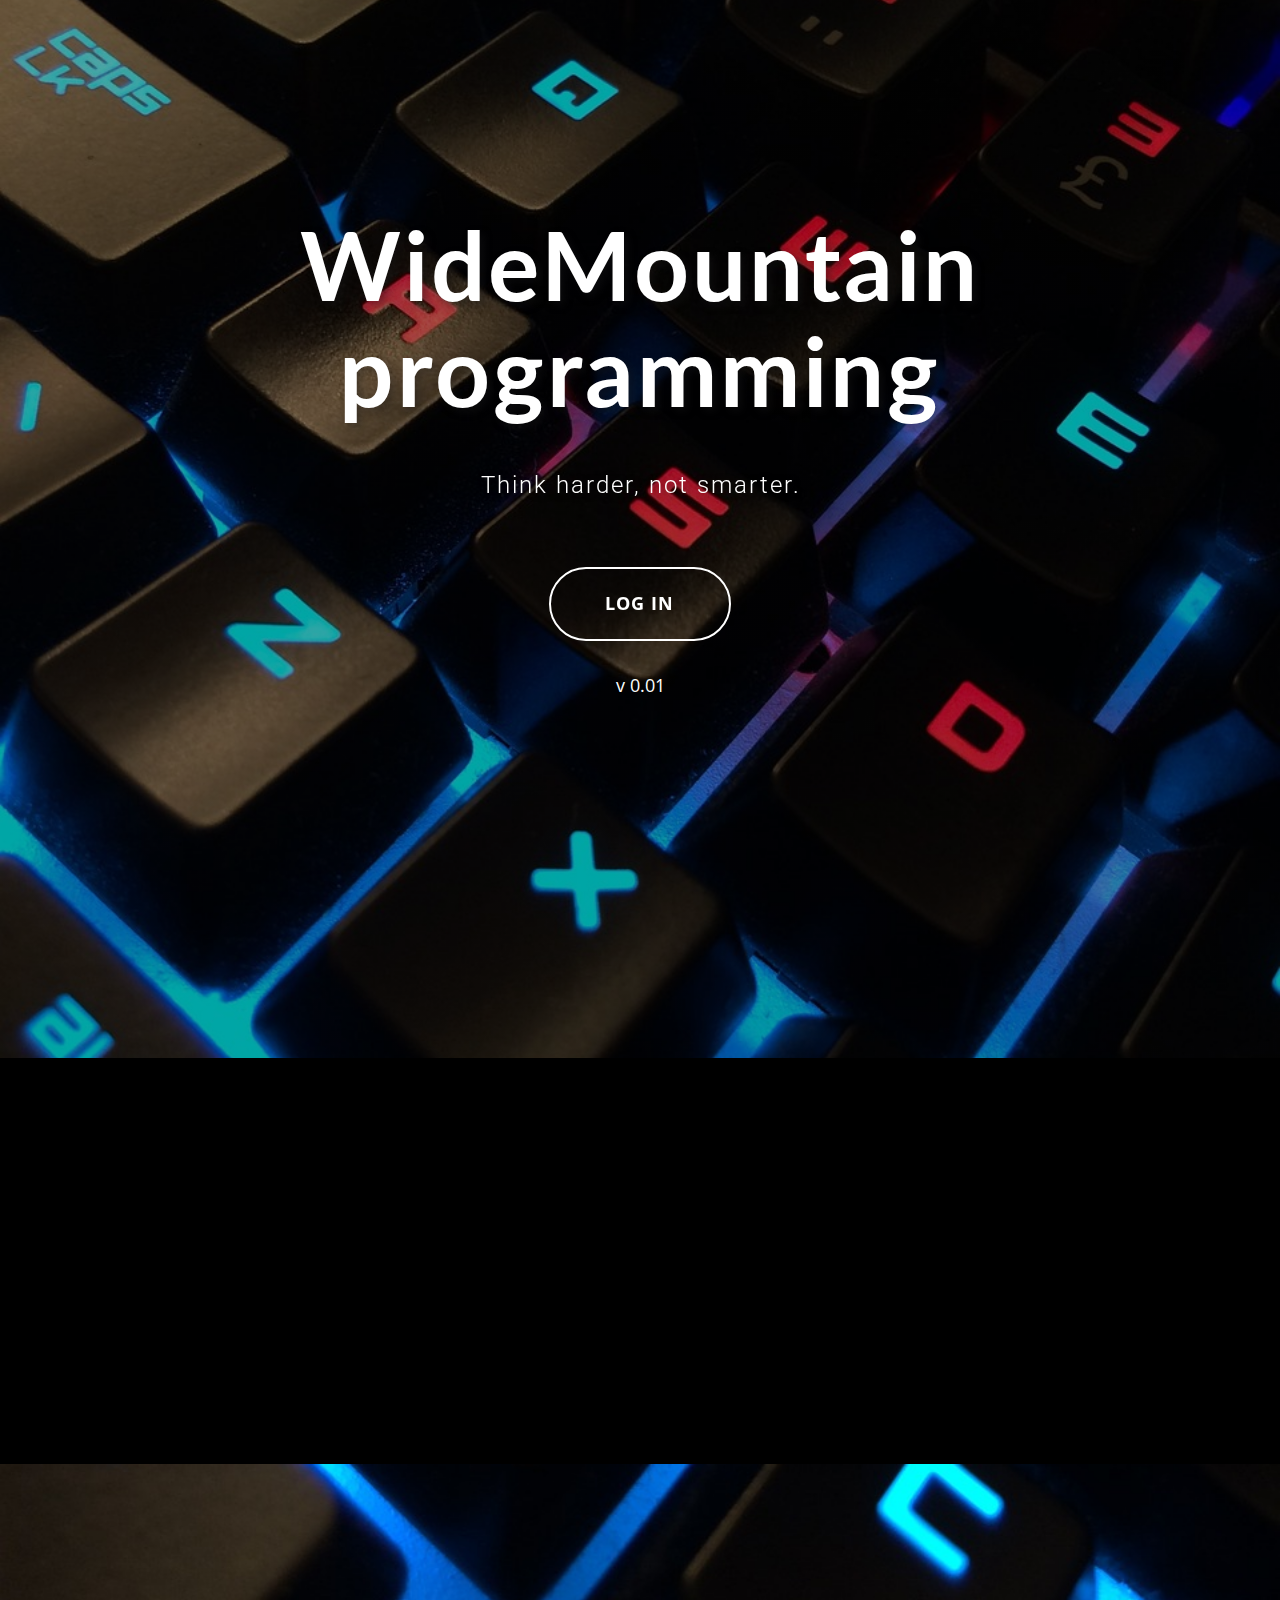
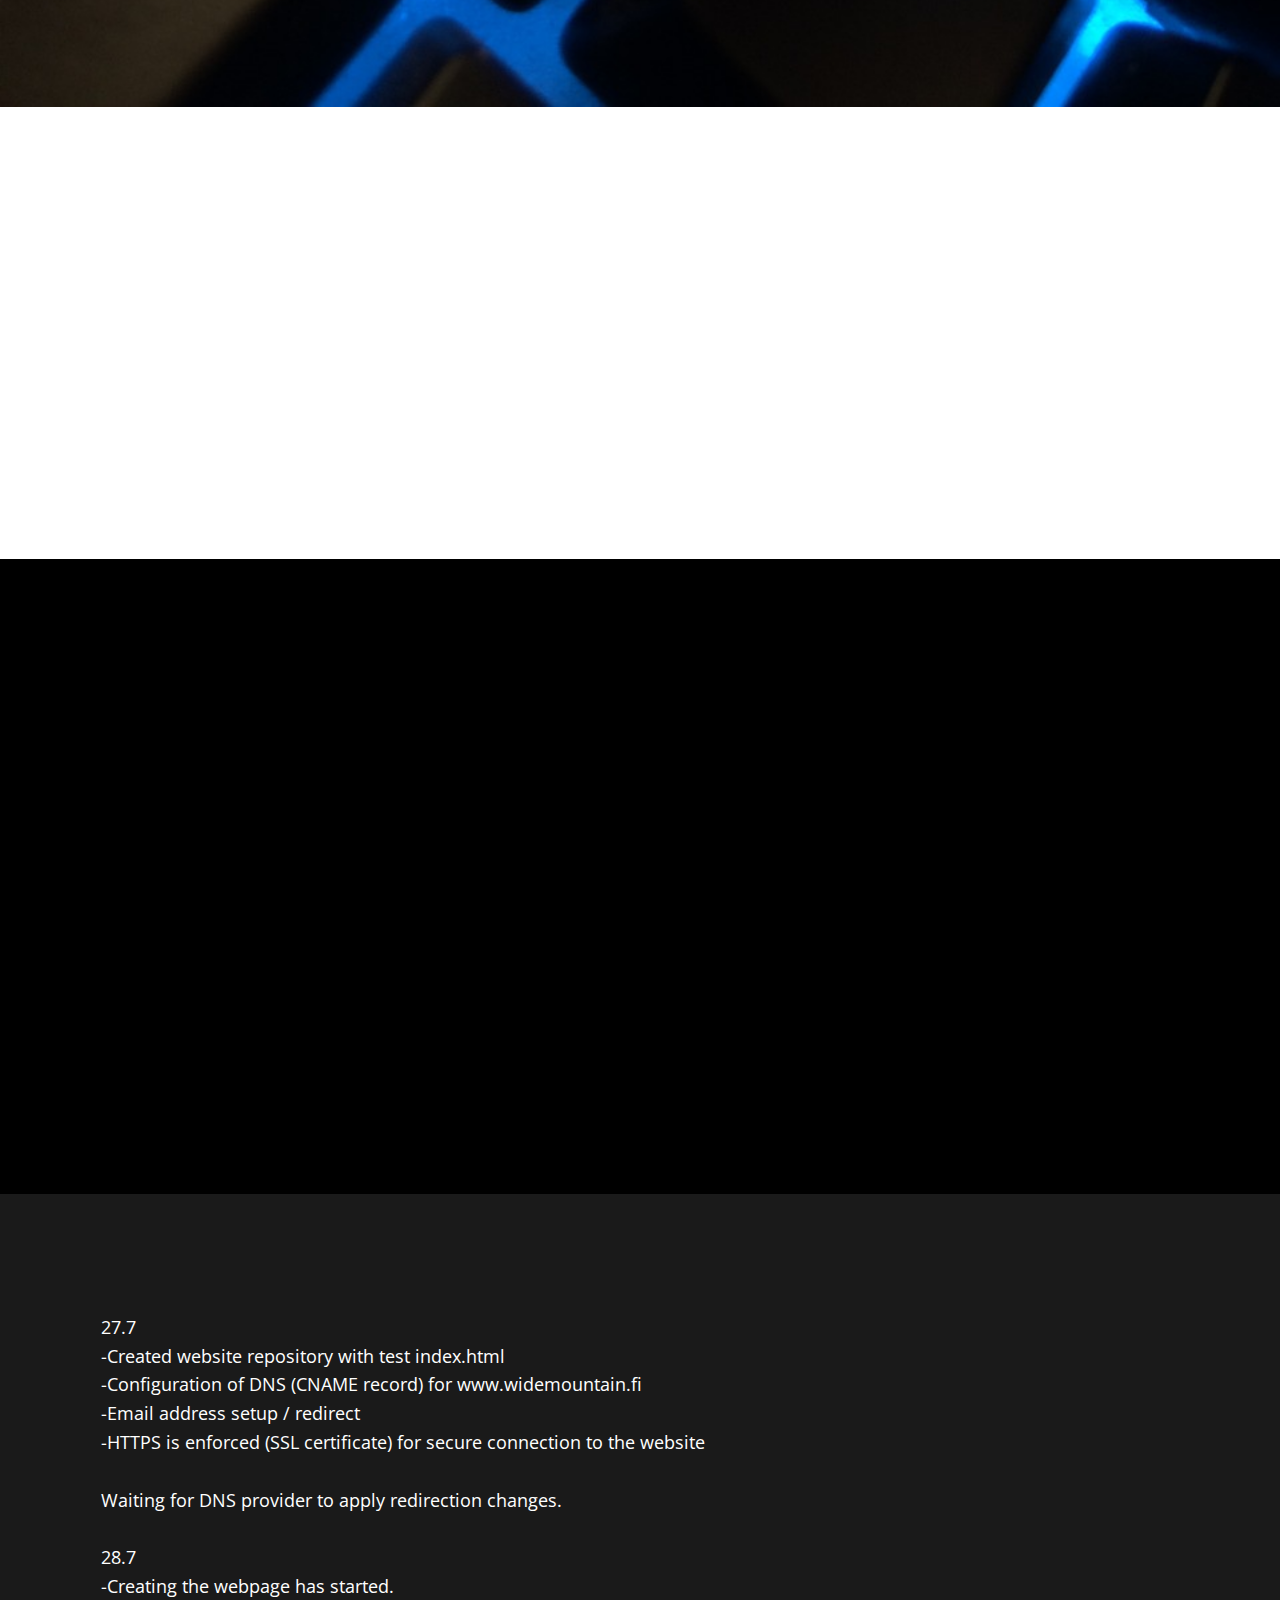
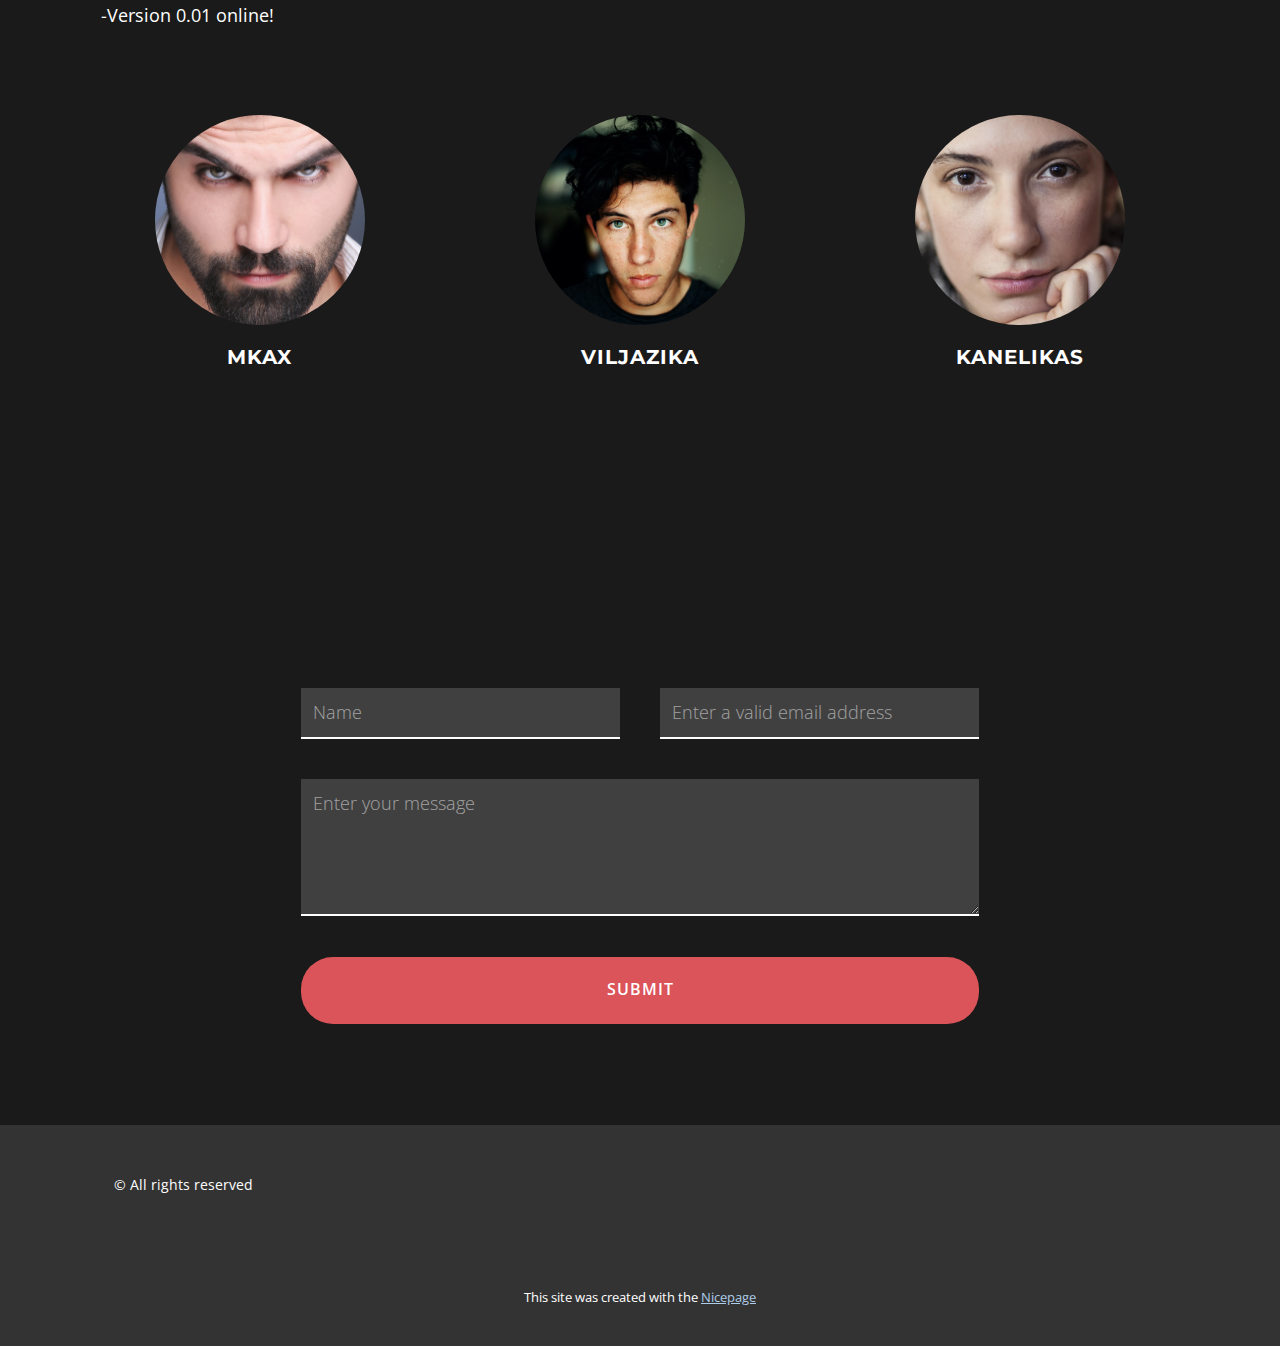
==== index.html @ 69eb68ad "v0.01" ====
<!DOCTYPE html>
<html style="font-size: 16px;" lang="en"><head>
    <meta name="viewport" content="width=device-width, initial-scale=1.0">
    <meta charset="utf-8">
    <meta name="keywords" content="Adventure tours, ​​Good Trips Only, ​Every travel is unique, ​Outdoor Recreation, ​Camping near hot springs, Adventure tours, Unique camping, Meet The Team
Our Professionals, Tours Nature &amp;amp; Wildlife, Get in touch">
    <meta name="description" content="">
    <title>Page 2</title>
    <link rel="stylesheet" href="nicepage.css" media="screen">
<link rel="stylesheet" href="index.css" media="screen">
    <script class="u-script" type="text/javascript" src="jquery.js" defer=""></script>
    <script class="u-script" type="text/javascript" src="nicepage.js" defer=""></script>
    <meta name="generator" content="Nicepage 6.14.4, nicepage.com">
    <meta name="referrer" content="origin">
    <link id="u-theme-google-font" rel="stylesheet" href="https://fonts.googleapis.com/css?family=Roboto:100,100i,300,300i,400,400i,500,500i,700,700i,900,900i|Open+Sans:300,300i,400,400i,500,500i,600,600i,700,700i,800,800i">
    <link id="u-page-google-font" rel="stylesheet" href="https://fonts.googleapis.com/css?family=Lato:100,100i,300,300i,400,400i,700,700i,900,900i|Roboto:100,100i,300,300i,400,400i,500,500i,700,700i,900,900i|Montserrat:100,100i,200,200i,300,300i,400,400i,500,500i,600,600i,700,700i,800,800i,900,900i">
    
    
    
    
    
    
    
    
    <script type="application/ld+json">{
		"@context": "http://schema.org",
		"@type": "Organization",
		"name": ""
}</script>
    <meta name="theme-color" content="#478ac9">
    <meta property="og:title" content="Page 2">
    <meta property="og:type" content="website">
  <meta data-intl-tel-input-cdn-path="intlTelInput/"></head>
  <body data-home-page="Page-2.html" data-home-page-title="Page 2" data-path-to-root="./" data-include-products="false" class="u-body u-xl-mode" data-lang="en">
    <section class="u-align-center u-clearfix u-container-align-center u-image u-shading u-section-1" id="carousel_790c" data-image-width="960" data-image-height="1280">
      <div class="u-clearfix u-sheet u-sheet-1">
        <h1 class="u-align-center u-text u-text-default u-text-1" data-animation-name="customAnimationIn" data-animation-duration="1500" data-animation-delay="500">WideMountain programming</h1>
        <h3 class="u-align-center u-text u-text-body-alt-color u-text-2" data-animation-name="customAnimationIn" data-animation-duration="1500" data-animation-delay="500"> Think harder, not smarter.</h3>
        <a href="#" class="u-active-white u-align-center u-border-2 u-border-active-white u-border-hover-white u-border-white u-btn u-btn-round u-button-style u-hover-white u-none u-radius-50 u-btn-1" data-animation-name="customAnimationIn" data-animation-duration="1500" data-animation-delay="500">Log in </a>
        <p class="u-align-center u-text u-text-3">v 0.01</p>
      </div>
    </section>
    <section class="skrollable u-align-center u-black u-clearfix u-container-align-center u-section-2" id="carousel_5369">
      <div class="u-clearfix u-sheet u-valign-middle u-sheet-1">
        <div class="custom-expanded u-layout-grid u-list u-list-1">
          <div class="u-repeater u-repeater-1">
            <div class="u-align-center u-border-5 u-border-grey-70 u-container-style u-grey-80 u-list-item u-radius-32 u-repeater-item u-shape-round u-list-item-1" data-animation-name="customAnimationIn" data-animation-duration="1500" data-animation-delay="250">
              <div class="u-container-layout u-similar-container u-container-layout-1"><span class="u-align-center u-file-icon u-icon u-text-palette-2-base u-icon-1"><img src="images/13973-53c68179.png" alt=""></span>
                <h4 class="u-align-center u-text u-text-1">GAMES</h4>
                <p class="u-align-center u-text u-text-2"> Lorem ipsum dolor sit amet, consectetur adipiscing elit.</p>
              </div>
            </div>
            <div class="u-align-center u-border-5 u-border-grey-70 u-container-style u-grey-80 u-list-item u-radius-32 u-repeater-item u-shape-round u-video-cover u-list-item-2" data-animation-name="customAnimationIn" data-animation-duration="1500" data-animation-delay="250">
              <div class="u-container-layout u-similar-container u-container-layout-2"><span class="u-align-center u-file-icon u-icon u-text-palette-2-base u-icon-2"><img src="images/1006771-904e789e.png" alt=""></span>
                <h4 class="u-align-center u-text u-text-3">WEBSITES</h4>
                <p class="u-align-center u-text u-text-4"> Lorem ipsum dolor sit amet, consectetur adipiscing elit.</p>
              </div>
            </div>
            <div class="u-align-center u-border-5 u-border-grey-70 u-container-style u-grey-80 u-list-item u-radius-32 u-repeater-item u-shape-round u-video-cover u-list-item-3" data-animation-name="customAnimationIn" data-animation-duration="1500" data-animation-delay="250">
              <div class="u-container-layout u-similar-container u-container-layout-3"><span class="u-align-center u-file-icon u-icon u-text-palette-2-base u-icon-3"><img src="images/1063376-4029dff7.png" alt=""></span>
                <h4 class="u-align-center u-text u-text-5">OFFER WORK?</h4>
                <p class="u-align-center u-text u-text-6"> Lorem ipsum dolor sit amet, consectetur adipiscing elit.</p>
              </div>
            </div>
            <div class="u-align-center u-border-5 u-border-grey-70 u-container-style u-grey-80 u-list-item u-radius-32 u-repeater-item u-shape-round u-video-cover u-list-item-4" data-animation-name="customAnimationIn" data-animation-duration="1500" data-animation-delay="250">
              <div class="u-container-layout u-similar-container u-container-layout-4"><span class="u-align-center u-file-icon u-icon u-text-palette-2-base u-icon-4" data-animation-name="" data-animation-duration="0" data-animation-delay="0" data-animation-direction=""><img src="images/983422-73866bc6.png" alt=""></span>
                <h4 class="u-align-center u-text u-text-7">KOMPIAISIA</h4>
                <p class="u-align-center u-text u-text-8"> Lorem ipsum dolor sit amet, consectetur adipiscing elit.</p>
              </div>
            </div>
          </div>
        </div>
      </div>
    </section>
    <section class="skrollable u-clearfix u-container-align-center u-image u-parallax u-shading u-section-3" id="carousel_4485" data-image-width="960" data-image-height="1280">
      <div class="u-clearfix u-sheet u-sheet-1">
        <div class="u-expanded-width u-layout-grid u-list u-list-1">
          <div class="u-repeater u-repeater-1">
            <div class="u-container-align-left u-container-style u-list-item u-repeater-item u-shape-rectangle u-list-item-1" data-animation-direction="Up" data-animation-name="customAnimationIn" data-animation-duration="1500">
              <div class="u-container-layout u-similar-container u-valign-top u-container-layout-1"><span class="u-align-left u-icon u-text-palette-2-base u-icon-1"><svg class="u-svg-link" preserveAspectRatio="xMidYMin slice" viewBox="0 0 95.333 95.332" style=""><use xlink:href="#svg-db30"></use></svg><svg class="u-svg-content" viewBox="0 0 95.333 95.332" x="0px" y="0px" id="svg-db30" style="enable-background:new 0 0 95.333 95.332;"><g><g><path d="M30.512,43.939c-2.348-0.676-4.696-1.019-6.98-1.019c-3.527,0-6.47,0.806-8.752,1.793    c2.2-8.054,7.485-21.951,18.013-23.516c0.975-0.145,1.774-0.85,2.04-1.799l2.301-8.23c0.194-0.696,0.079-1.441-0.318-2.045    s-1.035-1.007-1.75-1.105c-0.777-0.106-1.569-0.16-2.354-0.16c-12.637,0-25.152,13.19-30.433,32.076    c-3.1,11.08-4.009,27.738,3.627,38.223c4.273,5.867,10.507,9,18.529,9.313c0.033,0.001,0.065,0.002,0.098,0.002    c9.898,0,18.675-6.666,21.345-16.209c1.595-5.705,0.874-11.688-2.032-16.851C40.971,49.307,36.236,45.586,30.512,43.939z"></path><path d="M92.471,54.413c-2.875-5.106-7.61-8.827-13.334-10.474c-2.348-0.676-4.696-1.019-6.979-1.019    c-3.527,0-6.471,0.806-8.753,1.793c2.2-8.054,7.485-21.951,18.014-23.516c0.975-0.145,1.773-0.85,2.04-1.799l2.301-8.23    c0.194-0.696,0.079-1.441-0.318-2.045c-0.396-0.604-1.034-1.007-1.75-1.105c-0.776-0.106-1.568-0.16-2.354-0.16    c-12.637,0-25.152,13.19-30.434,32.076c-3.099,11.08-4.008,27.738,3.629,38.225c4.272,5.866,10.507,9,18.528,9.312    c0.033,0.001,0.065,0.002,0.099,0.002c9.897,0,18.675-6.666,21.345-16.209C96.098,65.559,95.376,59.575,92.471,54.413z"></path>
</g>
</g></svg></span>
                <p class="u-align-left u-text u-text-1"> Neque porro quisquam est qui dolorem ipsum quia dolor sit amet, consectetur, adipisci velit...</p>
                <h4 class="u-align-left u-text u-text-default u-text-2"> Michael Kazoo</h4>
              </div>
            </div>
            <div class="u-container-align-left u-container-style u-list-item u-repeater-item u-shape-rectangle u-list-item-2" data-animation-name="customAnimationIn" data-animation-duration="1500" data-animation-delay="0">
              <div class="u-container-layout u-similar-container u-valign-top u-container-layout-2"><span class="u-align-left u-icon u-text-palette-2-base u-icon-2"><svg class="u-svg-link" preserveAspectRatio="xMidYMin slice" viewBox="0 0 95.333 95.332" style=""><use xlink:href="#svg-b666"></use></svg><svg class="u-svg-content" viewBox="0 0 95.333 95.332" x="0px" y="0px" id="svg-b666" style="enable-background:new 0 0 95.333 95.332;"><g><g><path d="M30.512,43.939c-2.348-0.676-4.696-1.019-6.98-1.019c-3.527,0-6.47,0.806-8.752,1.793    c2.2-8.054,7.485-21.951,18.013-23.516c0.975-0.145,1.774-0.85,2.04-1.799l2.301-8.23c0.194-0.696,0.079-1.441-0.318-2.045    s-1.035-1.007-1.75-1.105c-0.777-0.106-1.569-0.16-2.354-0.16c-12.637,0-25.152,13.19-30.433,32.076    c-3.1,11.08-4.009,27.738,3.627,38.223c4.273,5.867,10.507,9,18.529,9.313c0.033,0.001,0.065,0.002,0.098,0.002    c9.898,0,18.675-6.666,21.345-16.209c1.595-5.705,0.874-11.688-2.032-16.851C40.971,49.307,36.236,45.586,30.512,43.939z"></path><path d="M92.471,54.413c-2.875-5.106-7.61-8.827-13.334-10.474c-2.348-0.676-4.696-1.019-6.979-1.019    c-3.527,0-6.471,0.806-8.753,1.793c2.2-8.054,7.485-21.951,18.014-23.516c0.975-0.145,1.773-0.85,2.04-1.799l2.301-8.23    c0.194-0.696,0.079-1.441-0.318-2.045c-0.396-0.604-1.034-1.007-1.75-1.105c-0.776-0.106-1.568-0.16-2.354-0.16    c-12.637,0-25.152,13.19-30.434,32.076c-3.099,11.08-4.008,27.738,3.629,38.225c4.272,5.866,10.507,9,18.528,9.312    c0.033,0.001,0.065,0.002,0.099,0.002c9.897,0,18.675-6.666,21.345-16.209C96.098,65.559,95.376,59.575,92.471,54.413z"></path>
</g>
</g></svg></span>
                <p class="u-align-left u-text u-text-3">Certainly the bestest website EU​. Maybe even the whole world. Hue hue hue.</p>
                <h4 class="u-align-left u-text u-text-default u-text-4">Nigel Stanton</h4>
              </div>
            </div>
            <div class="u-container-align-left u-container-style u-list-item u-repeater-item u-shape-rectangle u-list-item-3" data-animation-direction="Up" data-animation-name="customAnimationIn" data-animation-duration="1500" data-animation-delay="500">
              <div class="u-container-layout u-similar-container u-valign-top u-container-layout-3"><span class="u-align-left u-icon u-text-palette-2-base u-icon-3"><svg class="u-svg-link" preserveAspectRatio="xMidYMin slice" viewBox="0 0 95.333 95.332" style=""><use xlink:href="#svg-42a5"></use></svg><svg class="u-svg-content" viewBox="0 0 95.333 95.332" x="0px" y="0px" id="svg-42a5" style="enable-background:new 0 0 95.333 95.332;"><g><g><path d="M30.512,43.939c-2.348-0.676-4.696-1.019-6.98-1.019c-3.527,0-6.47,0.806-8.752,1.793    c2.2-8.054,7.485-21.951,18.013-23.516c0.975-0.145,1.774-0.85,2.04-1.799l2.301-8.23c0.194-0.696,0.079-1.441-0.318-2.045    s-1.035-1.007-1.75-1.105c-0.777-0.106-1.569-0.16-2.354-0.16c-12.637,0-25.152,13.19-30.433,32.076    c-3.1,11.08-4.009,27.738,3.627,38.223c4.273,5.867,10.507,9,18.529,9.313c0.033,0.001,0.065,0.002,0.098,0.002    c9.898,0,18.675-6.666,21.345-16.209c1.595-5.705,0.874-11.688-2.032-16.851C40.971,49.307,36.236,45.586,30.512,43.939z"></path><path d="M92.471,54.413c-2.875-5.106-7.61-8.827-13.334-10.474c-2.348-0.676-4.696-1.019-6.979-1.019    c-3.527,0-6.471,0.806-8.753,1.793c2.2-8.054,7.485-21.951,18.014-23.516c0.975-0.145,1.773-0.85,2.04-1.799l2.301-8.23    c0.194-0.696,0.079-1.441-0.318-2.045c-0.396-0.604-1.034-1.007-1.75-1.105c-0.776-0.106-1.568-0.16-2.354-0.16    c-12.637,0-25.152,13.19-30.434,32.076c-3.099,11.08-4.008,27.738,3.629,38.225c4.272,5.866,10.507,9,18.528,9.312    c0.033,0.001,0.065,0.002,0.099,0.002c9.897,0,18.675-6.666,21.345-16.209C96.098,65.559,95.376,59.575,92.471,54.413z"></path>
</g>
</g></svg></span>
                <p class="u-align-left u-text u-text-5"> Lorem ipsum dolor sit amet, consectetur adipiscing elit. Praesent vel 
tortor a sapien ornare tincidunt non a dolor.</p>
                <h4 class="u-align-left u-text u-text-default u-text-6"> Stephen Jackson</h4>
              </div>
            </div>
            <div class="u-container-align-left u-container-style u-list-item u-repeater-item u-shape-rectangle u-list-item-4" data-animation-direction="Up" data-animation-name="customAnimationIn" data-animation-duration="1500" data-animation-delay="750">
              <div class="u-container-layout u-similar-container u-valign-top u-container-layout-4"><span class="u-align-left u-icon u-text-palette-2-base u-icon-4"><svg class="u-svg-link" preserveAspectRatio="xMidYMin slice" viewBox="0 0 95.333 95.332" style=""><use xlink:href="#svg-9c4d"></use></svg><svg class="u-svg-content" viewBox="0 0 95.333 95.332" x="0px" y="0px" id="svg-9c4d" style="enable-background:new 0 0 95.333 95.332;"><g><g><path d="M30.512,43.939c-2.348-0.676-4.696-1.019-6.98-1.019c-3.527,0-6.47,0.806-8.752,1.793    c2.2-8.054,7.485-21.951,18.013-23.516c0.975-0.145,1.774-0.85,2.04-1.799l2.301-8.23c0.194-0.696,0.079-1.441-0.318-2.045    s-1.035-1.007-1.75-1.105c-0.777-0.106-1.569-0.16-2.354-0.16c-12.637,0-25.152,13.19-30.433,32.076    c-3.1,11.08-4.009,27.738,3.627,38.223c4.273,5.867,10.507,9,18.529,9.313c0.033,0.001,0.065,0.002,0.098,0.002    c9.898,0,18.675-6.666,21.345-16.209c1.595-5.705,0.874-11.688-2.032-16.851C40.971,49.307,36.236,45.586,30.512,43.939z"></path><path d="M92.471,54.413c-2.875-5.106-7.61-8.827-13.334-10.474c-2.348-0.676-4.696-1.019-6.979-1.019    c-3.527,0-6.471,0.806-8.753,1.793c2.2-8.054,7.485-21.951,18.014-23.516c0.975-0.145,1.773-0.85,2.04-1.799l2.301-8.23    c0.194-0.696,0.079-1.441-0.318-2.045c-0.396-0.604-1.034-1.007-1.75-1.105c-0.776-0.106-1.568-0.16-2.354-0.16    c-12.637,0-25.152,13.19-30.434,32.076c-3.099,11.08-4.008,27.738,3.629,38.225c4.272,5.866,10.507,9,18.528,9.312    c0.033,0.001,0.065,0.002,0.099,0.002c9.897,0,18.675-6.666,21.345-16.209C96.098,65.559,95.376,59.575,92.471,54.413z"></path>
</g>
</g></svg></span>
                <p class="u-align-left u-text u-text-7"> Lorem ipsum dolor sit amet, consectetur adipiscing elit. Praesent vel 
tortor a sapien ornare tincidunt non a dolor.</p>
                <h4 class="u-align-left u-text u-text-default u-text-8">Lorem Ipsum jr. </h4>
              </div>
            </div>
            <div class="u-container-align-left u-container-style u-list-item u-repeater-item u-shape-rectangle u-list-item-5" data-animation-direction="Up" data-animation-name="customAnimationIn" data-animation-duration="1500" data-animation-delay="750">
              <div class="u-container-layout u-similar-container u-valign-top u-container-layout-5"><span class="u-align-left u-icon u-text-palette-2-base u-icon-5"><svg class="u-svg-link" preserveAspectRatio="xMidYMin slice" viewBox="0 0 95.333 95.332" style=""><use xlink:href="#svg-ea8a"></use></svg><svg class="u-svg-content" viewBox="0 0 95.333 95.332" x="0px" y="0px" id="svg-ea8a" style="enable-background:new 0 0 95.333 95.332;"><g><g><path d="M30.512,43.939c-2.348-0.676-4.696-1.019-6.98-1.019c-3.527,0-6.47,0.806-8.752,1.793    c2.2-8.054,7.485-21.951,18.013-23.516c0.975-0.145,1.774-0.85,2.04-1.799l2.301-8.23c0.194-0.696,0.079-1.441-0.318-2.045    s-1.035-1.007-1.75-1.105c-0.777-0.106-1.569-0.16-2.354-0.16c-12.637,0-25.152,13.19-30.433,32.076    c-3.1,11.08-4.009,27.738,3.627,38.223c4.273,5.867,10.507,9,18.529,9.313c0.033,0.001,0.065,0.002,0.098,0.002    c9.898,0,18.675-6.666,21.345-16.209c1.595-5.705,0.874-11.688-2.032-16.851C40.971,49.307,36.236,45.586,30.512,43.939z"></path><path d="M92.471,54.413c-2.875-5.106-7.61-8.827-13.334-10.474c-2.348-0.676-4.696-1.019-6.979-1.019    c-3.527,0-6.471,0.806-8.753,1.793c2.2-8.054,7.485-21.951,18.014-23.516c0.975-0.145,1.773-0.85,2.04-1.799l2.301-8.23    c0.194-0.696,0.079-1.441-0.318-2.045c-0.396-0.604-1.034-1.007-1.75-1.105c-0.776-0.106-1.568-0.16-2.354-0.16    c-12.637,0-25.152,13.19-30.434,32.076c-3.099,11.08-4.008,27.738,3.629,38.225c4.272,5.866,10.507,9,18.528,9.312    c0.033,0.001,0.065,0.002,0.099,0.002c9.897,0,18.675-6.666,21.345-16.209C96.098,65.559,95.376,59.575,92.471,54.413z"></path>
</g>
</g></svg></span>
                <p class="u-align-left u-text u-text-9"> Integer cursus, dolor ac 
aliquam pretium, libero ligula rutrum nisl, sed vestibulum ipsum odio ac
 odio.</p>
                <h4 class="u-align-left u-text u-text-default u-text-10"> Jotain Jotain<br>
                  <br>
                </h4>
              </div>
            </div>
            <div class="u-container-align-left u-container-style u-list-item u-repeater-item u-shape-rectangle u-list-item-6" data-animation-direction="Up" data-animation-name="customAnimationIn" data-animation-duration="1500" data-animation-delay="500">
              <div class="u-container-layout u-similar-container u-valign-top u-container-layout-6"><span class="u-align-left u-icon u-text-palette-2-base u-icon-6"><svg class="u-svg-link" preserveAspectRatio="xMidYMin slice" viewBox="0 0 95.333 95.332" style=""><use xlink:href="#svg-ac06"></use></svg><svg class="u-svg-content" viewBox="0 0 95.333 95.332" x="0px" y="0px" id="svg-ac06" style="enable-background:new 0 0 95.333 95.332;"><g><g><path d="M30.512,43.939c-2.348-0.676-4.696-1.019-6.98-1.019c-3.527,0-6.47,0.806-8.752,1.793    c2.2-8.054,7.485-21.951,18.013-23.516c0.975-0.145,1.774-0.85,2.04-1.799l2.301-8.23c0.194-0.696,0.079-1.441-0.318-2.045    s-1.035-1.007-1.75-1.105c-0.777-0.106-1.569-0.16-2.354-0.16c-12.637,0-25.152,13.19-30.433,32.076    c-3.1,11.08-4.009,27.738,3.627,38.223c4.273,5.867,10.507,9,18.529,9.313c0.033,0.001,0.065,0.002,0.098,0.002    c9.898,0,18.675-6.666,21.345-16.209c1.595-5.705,0.874-11.688-2.032-16.851C40.971,49.307,36.236,45.586,30.512,43.939z"></path><path d="M92.471,54.413c-2.875-5.106-7.61-8.827-13.334-10.474c-2.348-0.676-4.696-1.019-6.979-1.019    c-3.527,0-6.471,0.806-8.753,1.793c2.2-8.054,7.485-21.951,18.014-23.516c0.975-0.145,1.773-0.85,2.04-1.799l2.301-8.23    c0.194-0.696,0.079-1.441-0.318-2.045c-0.396-0.604-1.034-1.007-1.75-1.105c-0.776-0.106-1.568-0.16-2.354-0.16    c-12.637,0-25.152,13.19-30.434,32.076c-3.099,11.08-4.008,27.738,3.629,38.225c4.272,5.866,10.507,9,18.528,9.312    c0.033,0.001,0.065,0.002,0.099,0.002c9.897,0,18.675-6.666,21.345-16.209C96.098,65.559,95.376,59.575,92.471,54.413z"></path>
</g>
</g></svg></span>
                <p class="u-align-left u-text u-text-11">Jó napot kivánok. </p>
                <h4 class="u-align-left u-text u-text-default u-text-12">Kurt Fischer </h4>
              </div>
            </div>
          </div>
        </div>
      </div>
    </section>
    <section class="u-align-left u-black u-clearfix u-container-align-center u-section-4" id="carousel_86f4">
      <div class="u-clearfix u-sheet u-sheet-1">
        <h2 class="u-align-center u-text u-text-body-alt-color u-text-default u-text-1" data-animation-name="customAnimationIn" data-animation-duration="1500">Games</h2>
        <div class="u-expanded-width u-list u-list-1">
          <div class="u-repeater u-repeater-1">
            <div class="u-align-left u-container-style u-list-item u-radius u-repeater-item u-shape-round u-white u-list-item-1" data-animation-direction="Up" data-animation-name="customAnimationIn" data-animation-duration="1500" data-animation-delay="500">
              <div class="u-container-layout u-similar-container u-container-layout-1">
                <div alt="" class="u-image u-image-circle u-image-1" data-image-width="1300" data-image-height="867"></div>
                <h4 class="u-text u-text-2">Mountain climber</h4>
                <p class="u-text u-text-grey-50 u-text-3"> Lorem ipsum dolor sit amet consectetur adipisicing elit.</p>
                <a href="#" class="u-active-none u-align-center u-border-1 u-border-active-grey-60 u-border-black u-border-hover-grey-60 u-border-no-left u-border-no-right u-border-no-top u-btn u-button-style u-hover-none u-none u-text-body-color u-btn-1">PLAY </a>
              </div>
            </div>
            <div class="u-align-left u-container-style u-list-item u-radius u-repeater-item u-shape-round u-white u-list-item-2" data-animation-name="customAnimationIn" data-animation-duration="1500" data-animation-delay="500">
              <div class="u-container-layout u-similar-container u-container-layout-2">
                <div alt="" class="u-image u-image-circle u-image-2" data-image-width="1280" data-image-height="853"></div>
                <h4 class="u-text u-text-4">Desert runner</h4>
                <p class="u-text u-text-grey-50 u-text-5"> Lorem ipsum dolor sit amet consectetur adipisicing elit.</p>
                <a href="#" class="u-active-none u-align-center u-border-1 u-border-active-grey-60 u-border-black u-border-hover-grey-60 u-border-no-left u-border-no-right u-border-no-top u-btn u-button-style u-hover-none u-none u-text-body-color u-btn-2">PLAY<br>
                </a>
              </div>
            </div>
            <div class="u-align-left u-container-style u-list-item u-radius u-repeater-item u-shape-round u-white u-list-item-3" data-animation-direction="Up" data-animation-name="customAnimationIn" data-animation-duration="1500" data-animation-delay="500">
              <div class="u-container-layout u-similar-container u-container-layout-3">
                <div alt="" class="u-image u-image-circle u-image-3" data-image-width="1400" data-image-height="933"></div>
                <h4 class="u-text u-text-6">Road driver<br>
                </h4>
                <p class="u-text u-text-grey-50 u-text-7">Lorem ipsum dolor sit amet consectetur adipisicing elit. </p>
                <a href="#" class="u-active-none u-align-center u-border-1 u-border-active-grey-60 u-border-black u-border-hover-grey-60 u-border-no-left u-border-no-right u-border-no-top u-btn u-button-style u-hover-none u-none u-text-body-color u-btn-3">PLAY </a>
              </div>
            </div>
          </div>
        </div>
      </div>
    </section>
    <section class="u-clearfix u-container-align-center u-grey-90 u-section-5" id="carousel_21a8">
      <div class="u-clearfix u-sheet u-sheet-1">
        <div class="data-layout-selected u-clearfix u-expanded-width u-layout-wrap u-layout-wrap-1">
          <div class="u-layout">
            <div class="u-layout-row">
              <div class="u-align-left u-container-style u-layout-cell u-right-cell u-similar-fill u-size-60 u-layout-cell-1">
                <div class="u-container-layout u-container-layout-1">
                  <p class="u-text u-text-1"> 27.7 <br>-Created website repository with test index.html <br>-Configuration of DNS (CNAME record) for www.widemountain.fi <br>-Email address setup / redirect <br>-HTTPS is enforced (SSL certificate) for secure connection to the website <br>
                    <br>Waiting for DNS provider to apply redirection changes. <br>
                    <br>28.7<br>-Creating the webpage has started.<br>-Version 0.01 online!
                  </p>
                </div>
              </div>
            </div>
          </div>
        </div>
        <div class="u-expanded-width u-list u-list-1">
          <div class="u-repeater u-repeater-1">
            <div class="u-align-center u-container-style u-list-item u-opacity u-opacity-90 u-repeater-item u-shape-rectangle">
              <div class="u-container-layout u-similar-container u-valign-top u-container-layout-2">
                <div alt="" class="u-image u-image-circle u-image-1" data-image-width="853" data-image-height="1280"></div>
                <h3 class="u-custom-font u-font-montserrat u-text u-text-2">mkax</h3>
              </div>
            </div>
            <div class="u-align-center u-container-style u-list-item u-opacity u-opacity-90 u-repeater-item u-shape-rectangle">
              <div class="u-container-layout u-similar-container u-valign-top u-container-layout-3">
                <div alt="" class="u-image u-image-circle u-image-2" data-image-width="1028" data-image-height="1280"></div>
                <h3 class="u-custom-font u-font-montserrat u-text u-text-3">viljazika </h3>
              </div>
            </div>
            <div class="u-align-center u-container-style u-list-item u-opacity u-opacity-90 u-repeater-item u-shape-rectangle">
              <div class="u-container-layout u-similar-container u-valign-top u-container-layout-4">
                <div alt="" class="u-image u-image-circle u-image-3" data-image-width="1280" data-image-height="853"></div>
                <h3 class="u-custom-font u-font-montserrat u-text u-text-4">kanelikas </h3>
              </div>
            </div>
          </div>
        </div>
      </div>
    </section>
    <section class="u-align-center u-clearfix u-container-align-center u-grey-90 u-section-6" id="carousel_9d8e">
      <div class="u-clearfix u-sheet u-sheet-1">
        <h2 class="u-align-center u-text u-text-default u-text-1" data-animation-name="customAnimationIn" data-animation-duration="1500">Get in touch</h2>
        <div class="u-form u-form-1">
          <form action="https://forms.nicepagesrv.com/v2/form/process" class="u-clearfix u-form-spacing-40 u-form-vertical u-inner-form" source="email">
            <div class="u-form-group u-form-name u-form-partition-factor-2 u-form-group-1">
              <label for="name-e4cc" class="u-form-control-hidden u-label u-text-body-alt-color u-label-1" wfd-invisible="true">Name</label>
              <input type="text" placeholder="Name" id="name-e4cc" name="name" class="u-border-2 u-border-no-left u-border-no-right u-border-no-top u-border-white u-grey-75 u-input u-input-rectangle u-text-body-alt-color u-input-1" required="" wfd-id="id1239">
            </div>
            <div class="u-form-email u-form-group u-form-partition-factor-2 u-form-group-2">
              <label for="email-e4cc" class="u-form-control-hidden u-label u-text-body-alt-color u-label-2" wfd-invisible="true">Email</label>
              <input type="email" placeholder="Enter a valid email address" id="email-e4cc" name="email" class="u-border-2 u-border-no-left u-border-no-right u-border-no-top u-border-white u-grey-75 u-input u-input-rectangle u-text-body-alt-color u-input-2" required="" wfd-id="id1240">
            </div>
            <div class="u-form-group u-form-message u-form-group-3">
              <label for="message-e4cc" class="u-form-control-hidden u-label u-text-body-alt-color u-label-3" wfd-invisible="true">Message</label>
              <textarea placeholder="Enter your message" rows="4" cols="50" id="message-e4cc" name="message" class="u-border-2 u-border-no-left u-border-no-right u-border-no-top u-border-white u-grey-75 u-input u-input-rectangle u-text-body-alt-color u-input-3" required=""></textarea>
            </div>
            <div class="u-align-center u-form-group u-form-submit u-form-group-4">
              <a href="#" class="u-active-grey-70 u-border-none u-btn u-btn-round u-btn-submit u-button-style u-hover-grey-70 u-palette-2-base u-radius-32 u-btn-1">Submit</a>
              <input type="submit" value="submit" class="u-form-control-hidden u-grey-5" wfd-id="id1241" wfd-invisible="true">
            </div>
            <div class="u-form-send-message u-form-send-success" wfd-invisible="true">Thank you! Your message has been sent.</div>
            <div class="u-form-send-error u-form-send-message" wfd-invisible="true">Unable to send your message. Please fix errors then try again.</div>
            <input type="hidden" value="" name="recaptchaResponse" wfd-id="id1242" wfd-invisible="true">
            <input type="hidden" name="formServices" value="60200a45-05c3-3526-05a3-b8ac765f43fe">
          </form>
        </div>
      </div>
    </section>
    
    
    
    <footer class="u-align-center u-clearfix u-footer u-grey-80 u-footer" id="sec-94b7"><div class="u-clearfix u-sheet u-sheet-1">
        <p class="u-small-text u-text u-text-variant u-text-1"> © All rights reserved</p>
      </div></footer>
    <section class="u-backlink u-clearfix u-grey-80">
      <p class="u-text">
        <span>This site was created with the </span>
        <a class="u-link" href="https://nicepage.com/" target="_blank" rel="nofollow">
          <span>Nicepage</span>
        </a>
      </p>
    </section>
  
</body></html>
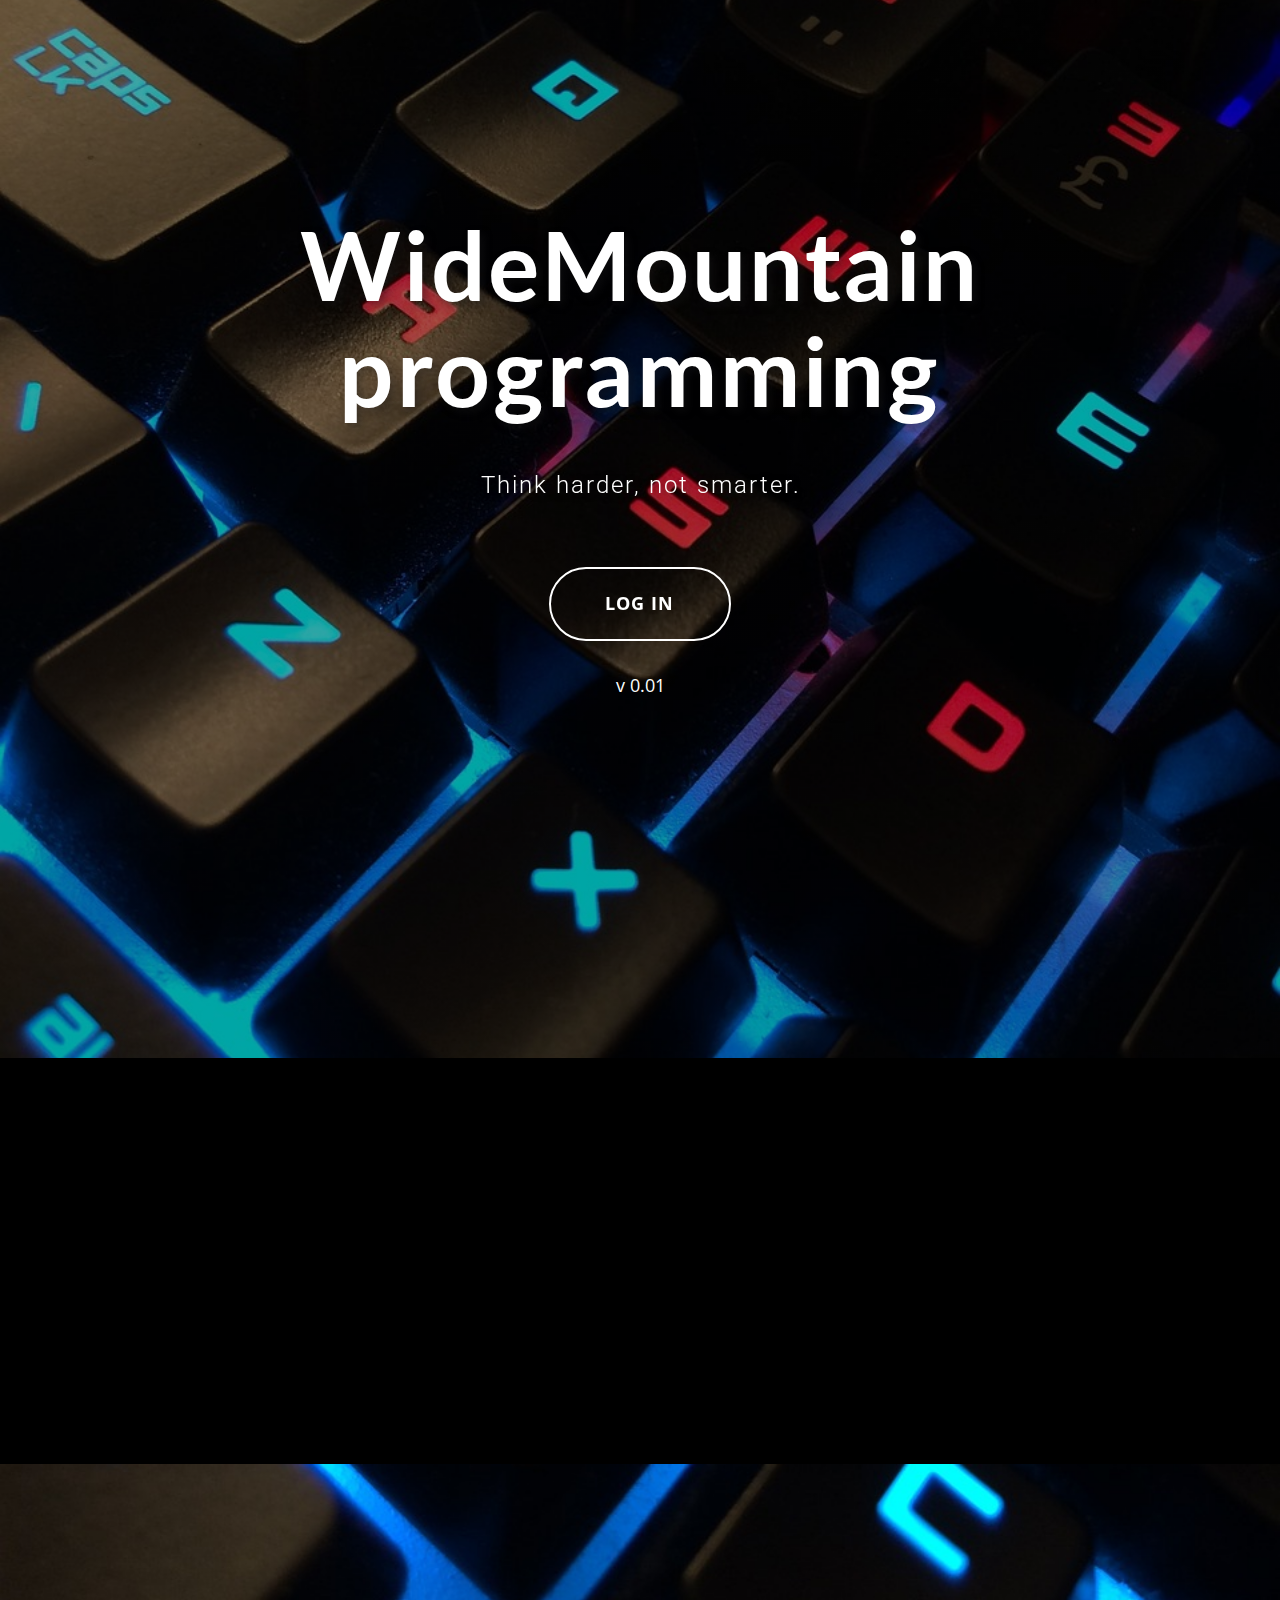
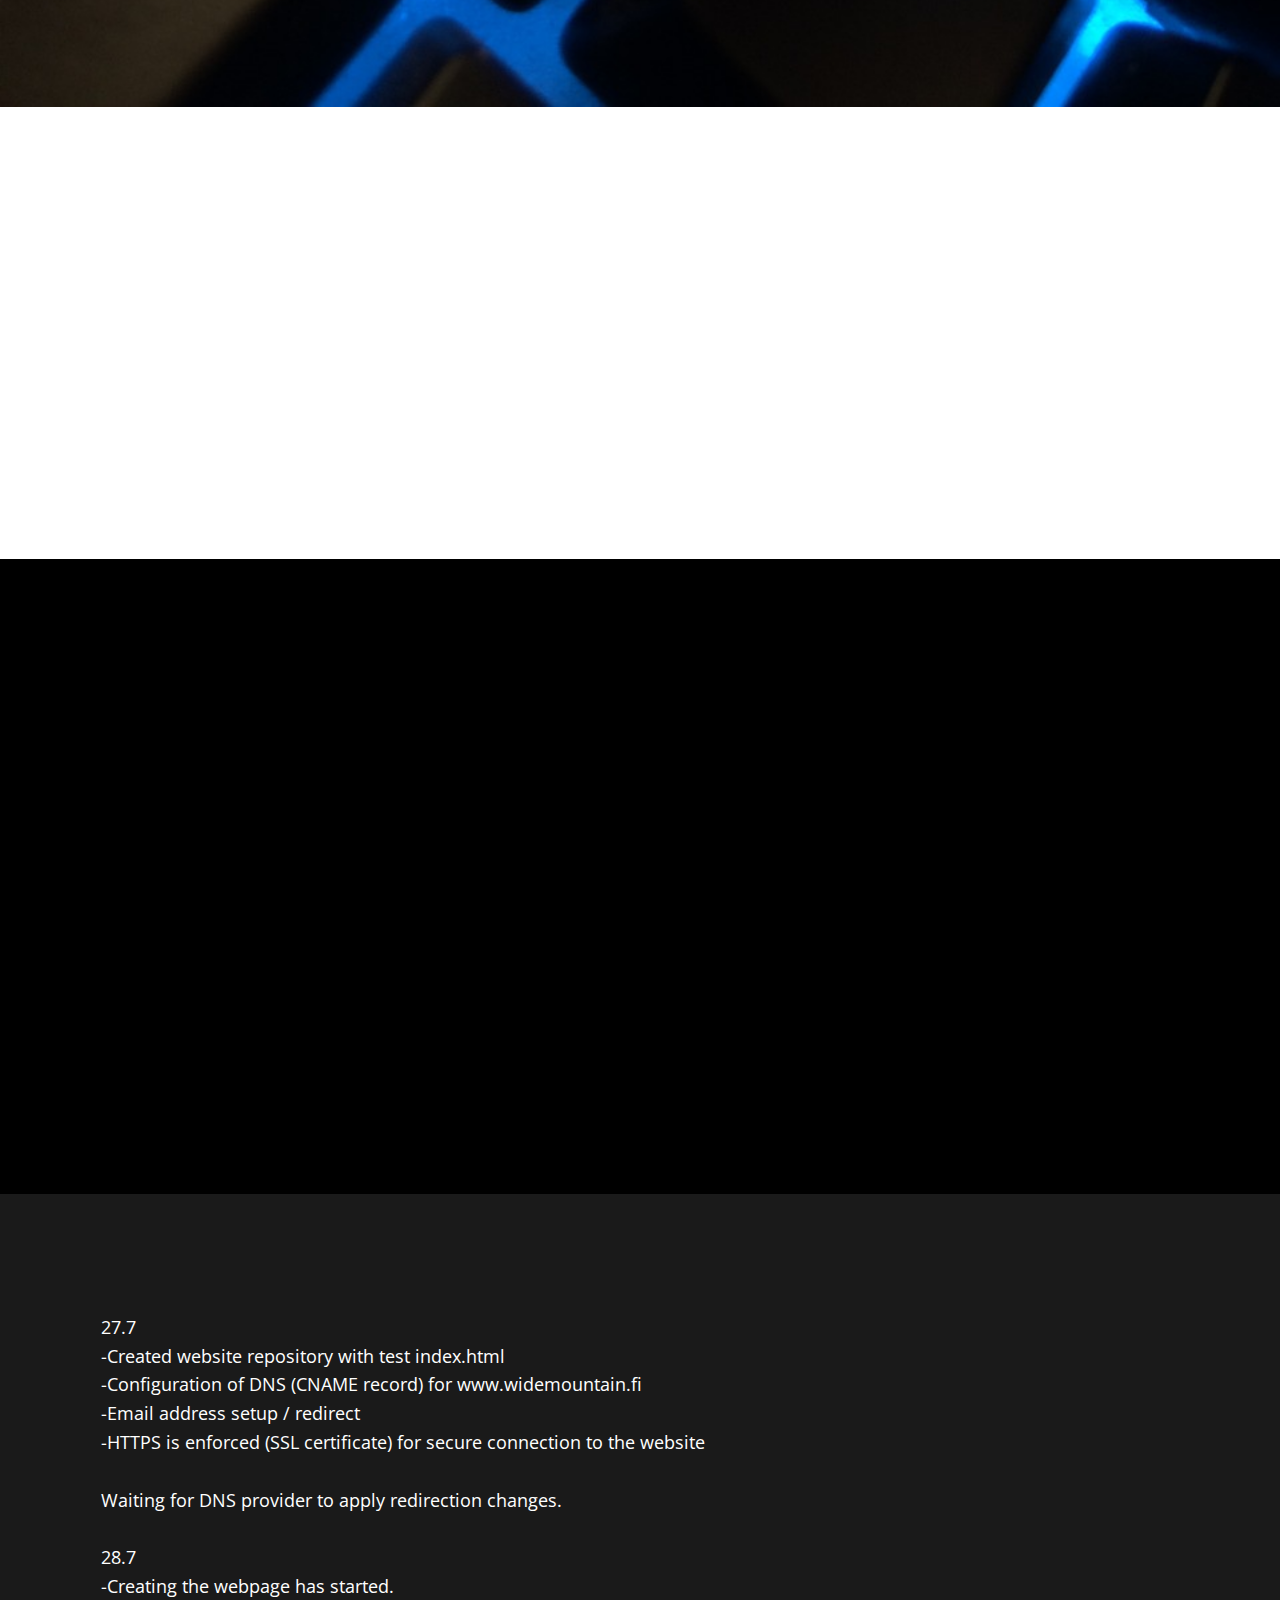
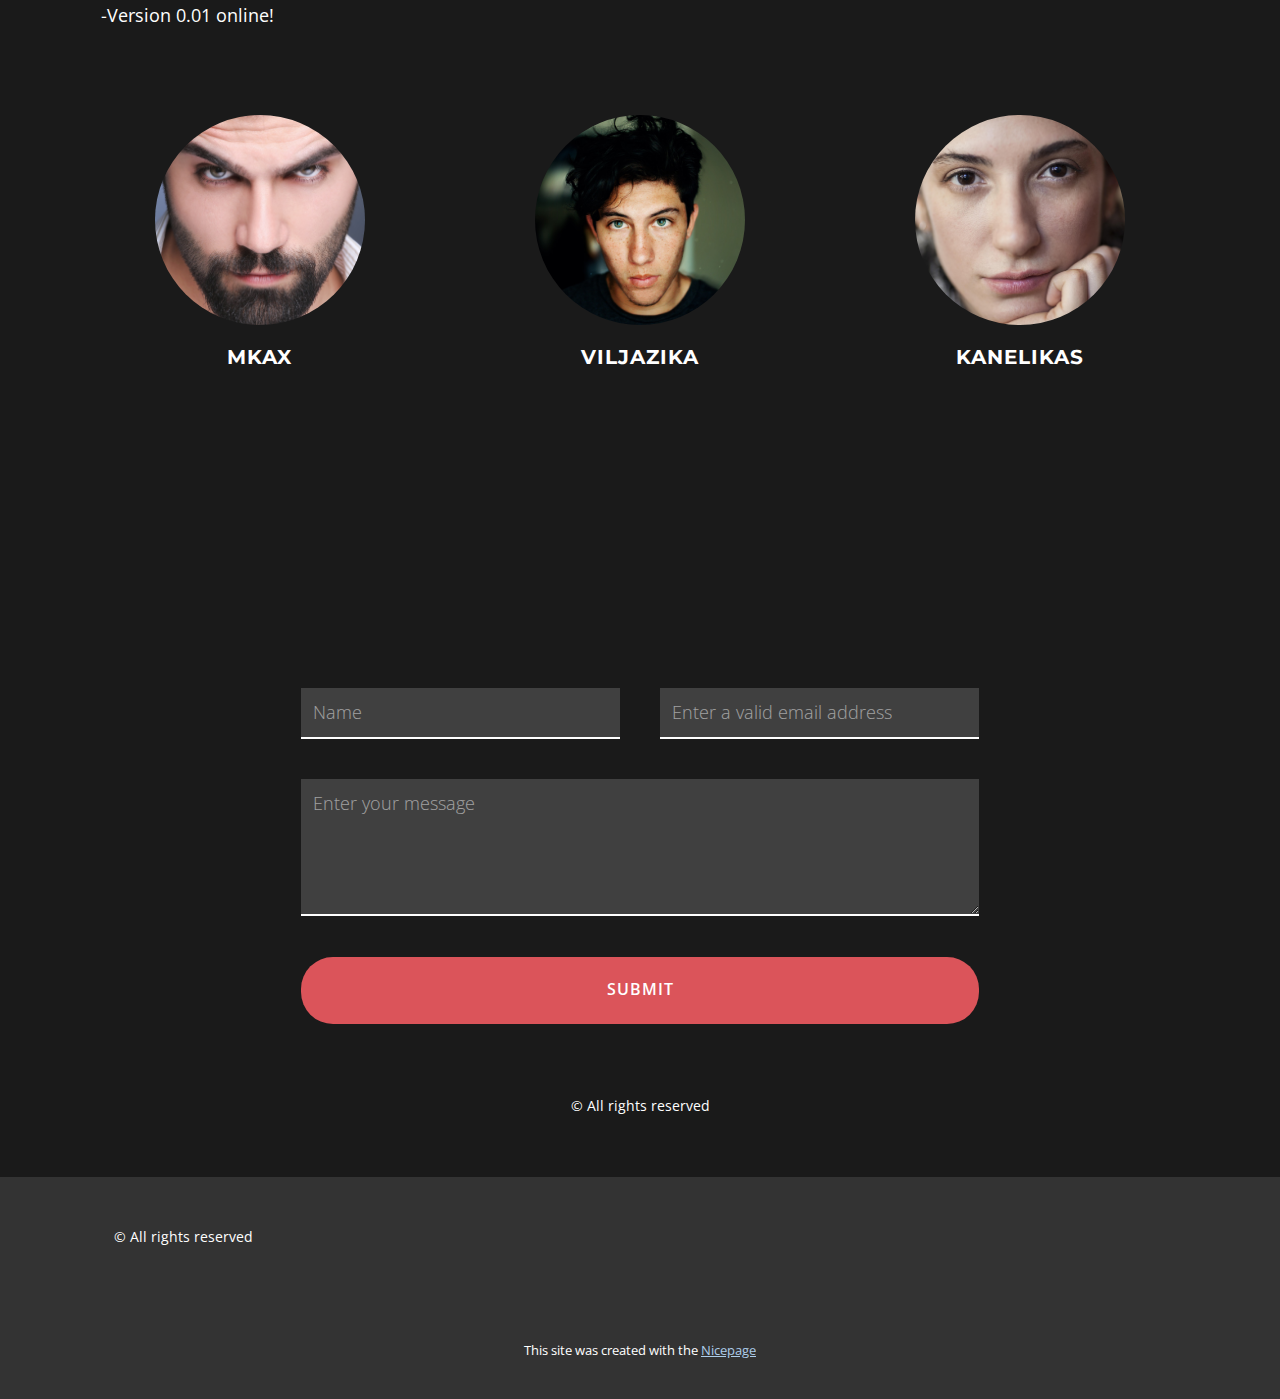
==== commit 9f25bc9d: "korjaus" ====
--- a/index.html
+++ b/index.html
@@ -236,6 +236,7 @@
             <input type="hidden" name="formServices" value="60200a45-05c3-3526-05a3-b8ac765f43fe">
           </form>
         </div>
+        <p class="u-align-center u-small-text u-text u-text-default u-text-variant u-text-2"> © All rights reserved </p>
       </div>
     </section>
     
--- a/index.css
+++ b/index.css
@@ -961,7 +961,7 @@
 .u-section-6 .u-form-1 {
   height: 311px;
   width: 678px;
-  margin: 74px auto 60px;
+  margin: 74px auto 0;
 }
 
 .u-section-6 .u-form-group-1 {
@@ -1022,6 +1022,10 @@
   padding: 20px 0 21px;
 }
 
+.u-section-6 .u-text-2 {
+  margin: 30px auto 60px;
+}
+
 @media (max-width: 767px) {
   .u-section-6 .u-text-1 {
     margin-top: 60px;
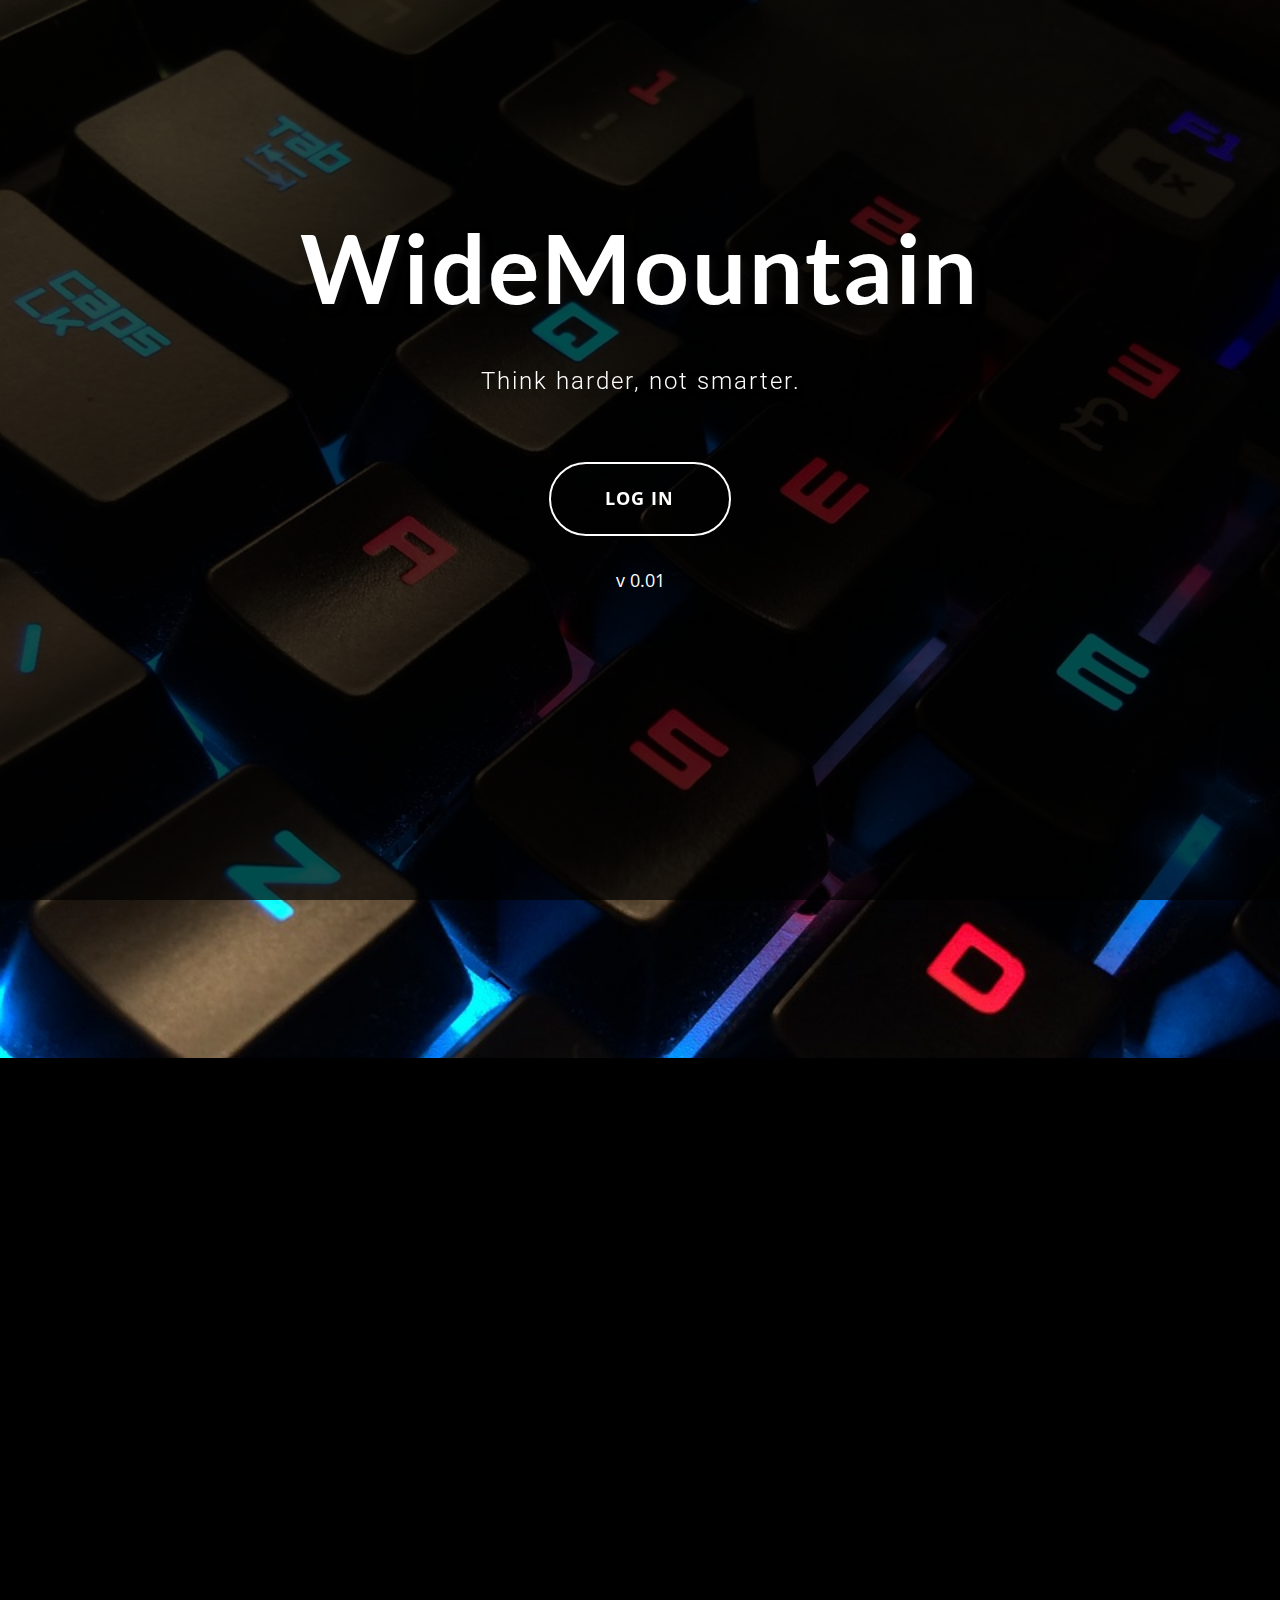
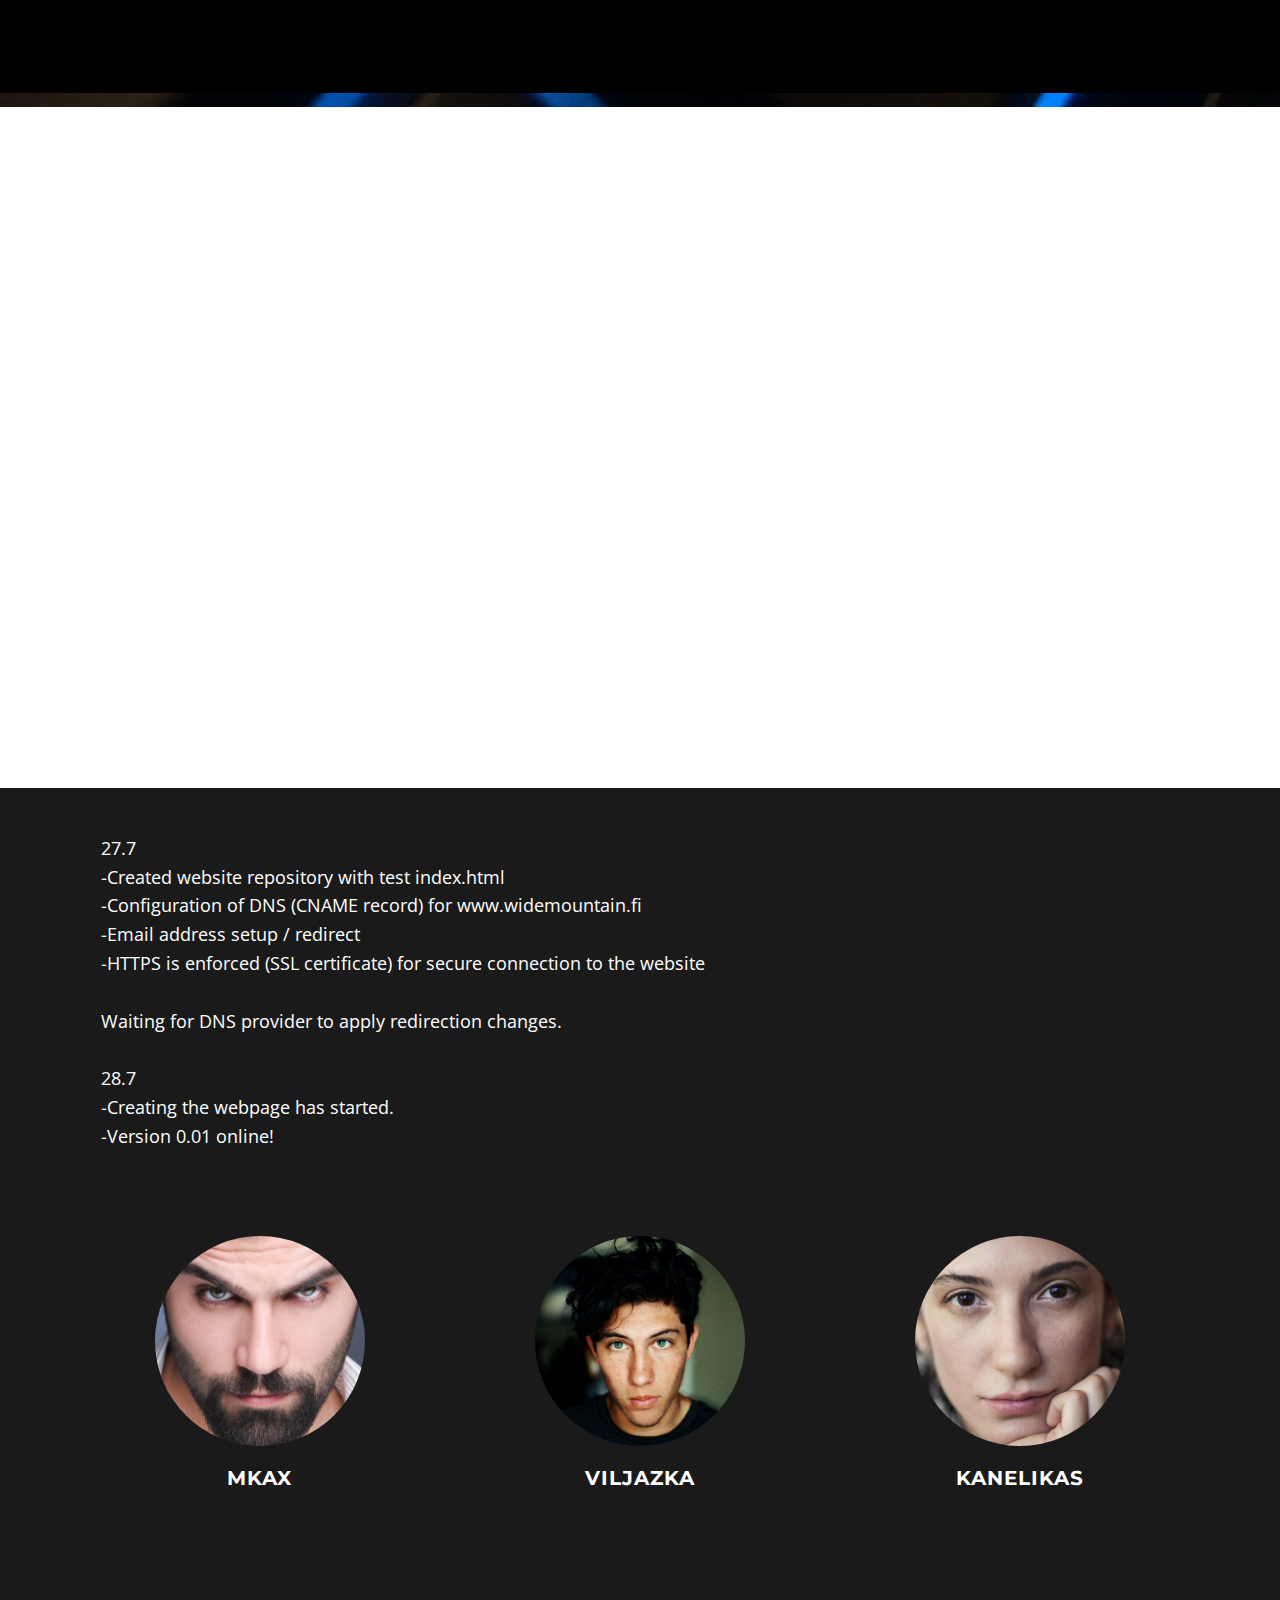
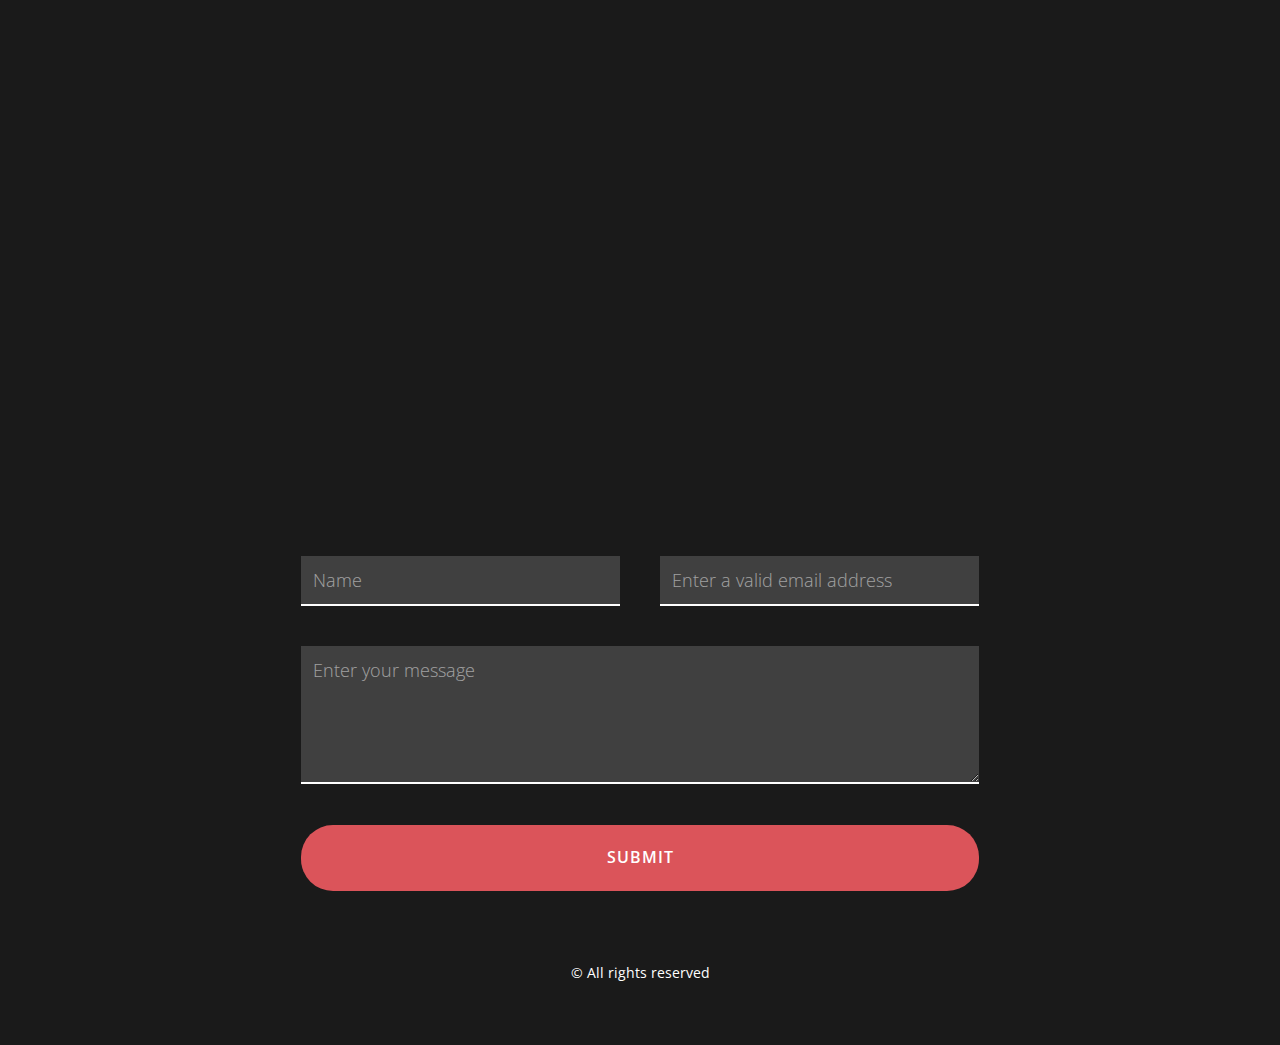
==== commit a5c283a3: "ulkonäkö" ====
--- a/index.html
+++ b/index.html
@@ -32,111 +32,17 @@
     <meta property="og:type" content="website">
   <meta data-intl-tel-input-cdn-path="intlTelInput/"></head>
   <body data-home-page="Page-2.html" data-home-page-title="Page 2" data-path-to-root="./" data-include-products="false" class="u-body u-xl-mode" data-lang="en">
-    <section class="u-align-center u-clearfix u-container-align-center u-image u-shading u-section-1" id="carousel_790c" data-image-width="960" data-image-height="1280">
-      <div class="u-clearfix u-sheet u-sheet-1">
-        <h1 class="u-align-center u-text u-text-default u-text-1" data-animation-name="customAnimationIn" data-animation-duration="1500" data-animation-delay="500">WideMountain programming</h1>
+    <section class="u-align-center u-clearfix u-container-align-center u-image u-parallax u-shading u-section-1" id="carousel_790c" data-image-width="960" data-image-height="1280">
+      <div class="u-clearfix u-sheet u-sheet-1">
+        <h1 class="u-align-center u-text u-text-default u-text-1" data-animation-name="customAnimationIn" data-animation-duration="1500" data-animation-delay="500">WideMountain</h1>
         <h3 class="u-align-center u-text u-text-body-alt-color u-text-2" data-animation-name="customAnimationIn" data-animation-duration="1500" data-animation-delay="500"> Think harder, not smarter.</h3>
         <a href="#" class="u-active-white u-align-center u-border-2 u-border-active-white u-border-hover-white u-border-white u-btn u-btn-round u-button-style u-hover-white u-none u-radius-50 u-btn-1" data-animation-name="customAnimationIn" data-animation-duration="1500" data-animation-delay="500">Log in </a>
         <p class="u-align-center u-text u-text-3">v 0.01</p>
       </div>
     </section>
-    <section class="skrollable u-align-center u-black u-clearfix u-container-align-center u-section-2" id="carousel_5369">
-      <div class="u-clearfix u-sheet u-valign-middle u-sheet-1">
-        <div class="custom-expanded u-layout-grid u-list u-list-1">
-          <div class="u-repeater u-repeater-1">
-            <div class="u-align-center u-border-5 u-border-grey-70 u-container-style u-grey-80 u-list-item u-radius-32 u-repeater-item u-shape-round u-list-item-1" data-animation-name="customAnimationIn" data-animation-duration="1500" data-animation-delay="250">
-              <div class="u-container-layout u-similar-container u-container-layout-1"><span class="u-align-center u-file-icon u-icon u-text-palette-2-base u-icon-1"><img src="images/13973-53c68179.png" alt=""></span>
-                <h4 class="u-align-center u-text u-text-1">GAMES</h4>
-                <p class="u-align-center u-text u-text-2"> Lorem ipsum dolor sit amet, consectetur adipiscing elit.</p>
-              </div>
-            </div>
-            <div class="u-align-center u-border-5 u-border-grey-70 u-container-style u-grey-80 u-list-item u-radius-32 u-repeater-item u-shape-round u-video-cover u-list-item-2" data-animation-name="customAnimationIn" data-animation-duration="1500" data-animation-delay="250">
-              <div class="u-container-layout u-similar-container u-container-layout-2"><span class="u-align-center u-file-icon u-icon u-text-palette-2-base u-icon-2"><img src="images/1006771-904e789e.png" alt=""></span>
-                <h4 class="u-align-center u-text u-text-3">WEBSITES</h4>
-                <p class="u-align-center u-text u-text-4"> Lorem ipsum dolor sit amet, consectetur adipiscing elit.</p>
-              </div>
-            </div>
-            <div class="u-align-center u-border-5 u-border-grey-70 u-container-style u-grey-80 u-list-item u-radius-32 u-repeater-item u-shape-round u-video-cover u-list-item-3" data-animation-name="customAnimationIn" data-animation-duration="1500" data-animation-delay="250">
-              <div class="u-container-layout u-similar-container u-container-layout-3"><span class="u-align-center u-file-icon u-icon u-text-palette-2-base u-icon-3"><img src="images/1063376-4029dff7.png" alt=""></span>
-                <h4 class="u-align-center u-text u-text-5">OFFER WORK?</h4>
-                <p class="u-align-center u-text u-text-6"> Lorem ipsum dolor sit amet, consectetur adipiscing elit.</p>
-              </div>
-            </div>
-            <div class="u-align-center u-border-5 u-border-grey-70 u-container-style u-grey-80 u-list-item u-radius-32 u-repeater-item u-shape-round u-video-cover u-list-item-4" data-animation-name="customAnimationIn" data-animation-duration="1500" data-animation-delay="250">
-              <div class="u-container-layout u-similar-container u-container-layout-4"><span class="u-align-center u-file-icon u-icon u-text-palette-2-base u-icon-4" data-animation-name="" data-animation-duration="0" data-animation-delay="0" data-animation-direction=""><img src="images/983422-73866bc6.png" alt=""></span>
-                <h4 class="u-align-center u-text u-text-7">KOMPIAISIA</h4>
-                <p class="u-align-center u-text u-text-8"> Lorem ipsum dolor sit amet, consectetur adipiscing elit.</p>
-              </div>
-            </div>
-          </div>
-        </div>
-      </div>
-    </section>
-    <section class="skrollable u-clearfix u-container-align-center u-image u-parallax u-shading u-section-3" id="carousel_4485" data-image-width="960" data-image-height="1280">
-      <div class="u-clearfix u-sheet u-sheet-1">
-        <div class="u-expanded-width u-layout-grid u-list u-list-1">
-          <div class="u-repeater u-repeater-1">
-            <div class="u-container-align-left u-container-style u-list-item u-repeater-item u-shape-rectangle u-list-item-1" data-animation-direction="Up" data-animation-name="customAnimationIn" data-animation-duration="1500">
-              <div class="u-container-layout u-similar-container u-valign-top u-container-layout-1"><span class="u-align-left u-icon u-text-palette-2-base u-icon-1"><svg class="u-svg-link" preserveAspectRatio="xMidYMin slice" viewBox="0 0 95.333 95.332" style=""><use xlink:href="#svg-db30"></use></svg><svg class="u-svg-content" viewBox="0 0 95.333 95.332" x="0px" y="0px" id="svg-db30" style="enable-background:new 0 0 95.333 95.332;"><g><g><path d="M30.512,43.939c-2.348-0.676-4.696-1.019-6.98-1.019c-3.527,0-6.47,0.806-8.752,1.793    c2.2-8.054,7.485-21.951,18.013-23.516c0.975-0.145,1.774-0.85,2.04-1.799l2.301-8.23c0.194-0.696,0.079-1.441-0.318-2.045    s-1.035-1.007-1.75-1.105c-0.777-0.106-1.569-0.16-2.354-0.16c-12.637,0-25.152,13.19-30.433,32.076    c-3.1,11.08-4.009,27.738,3.627,38.223c4.273,5.867,10.507,9,18.529,9.313c0.033,0.001,0.065,0.002,0.098,0.002    c9.898,0,18.675-6.666,21.345-16.209c1.595-5.705,0.874-11.688-2.032-16.851C40.971,49.307,36.236,45.586,30.512,43.939z"></path><path d="M92.471,54.413c-2.875-5.106-7.61-8.827-13.334-10.474c-2.348-0.676-4.696-1.019-6.979-1.019    c-3.527,0-6.471,0.806-8.753,1.793c2.2-8.054,7.485-21.951,18.014-23.516c0.975-0.145,1.773-0.85,2.04-1.799l2.301-8.23    c0.194-0.696,0.079-1.441-0.318-2.045c-0.396-0.604-1.034-1.007-1.75-1.105c-0.776-0.106-1.568-0.16-2.354-0.16    c-12.637,0-25.152,13.19-30.434,32.076c-3.099,11.08-4.008,27.738,3.629,38.225c4.272,5.866,10.507,9,18.528,9.312    c0.033,0.001,0.065,0.002,0.099,0.002c9.897,0,18.675-6.666,21.345-16.209C96.098,65.559,95.376,59.575,92.471,54.413z"></path>
-</g>
-</g></svg></span>
-                <p class="u-align-left u-text u-text-1"> Neque porro quisquam est qui dolorem ipsum quia dolor sit amet, consectetur, adipisci velit...</p>
-                <h4 class="u-align-left u-text u-text-default u-text-2"> Michael Kazoo</h4>
-              </div>
-            </div>
-            <div class="u-container-align-left u-container-style u-list-item u-repeater-item u-shape-rectangle u-list-item-2" data-animation-name="customAnimationIn" data-animation-duration="1500" data-animation-delay="0">
-              <div class="u-container-layout u-similar-container u-valign-top u-container-layout-2"><span class="u-align-left u-icon u-text-palette-2-base u-icon-2"><svg class="u-svg-link" preserveAspectRatio="xMidYMin slice" viewBox="0 0 95.333 95.332" style=""><use xlink:href="#svg-b666"></use></svg><svg class="u-svg-content" viewBox="0 0 95.333 95.332" x="0px" y="0px" id="svg-b666" style="enable-background:new 0 0 95.333 95.332;"><g><g><path d="M30.512,43.939c-2.348-0.676-4.696-1.019-6.98-1.019c-3.527,0-6.47,0.806-8.752,1.793    c2.2-8.054,7.485-21.951,18.013-23.516c0.975-0.145,1.774-0.85,2.04-1.799l2.301-8.23c0.194-0.696,0.079-1.441-0.318-2.045    s-1.035-1.007-1.75-1.105c-0.777-0.106-1.569-0.16-2.354-0.16c-12.637,0-25.152,13.19-30.433,32.076    c-3.1,11.08-4.009,27.738,3.627,38.223c4.273,5.867,10.507,9,18.529,9.313c0.033,0.001,0.065,0.002,0.098,0.002    c9.898,0,18.675-6.666,21.345-16.209c1.595-5.705,0.874-11.688-2.032-16.851C40.971,49.307,36.236,45.586,30.512,43.939z"></path><path d="M92.471,54.413c-2.875-5.106-7.61-8.827-13.334-10.474c-2.348-0.676-4.696-1.019-6.979-1.019    c-3.527,0-6.471,0.806-8.753,1.793c2.2-8.054,7.485-21.951,18.014-23.516c0.975-0.145,1.773-0.85,2.04-1.799l2.301-8.23    c0.194-0.696,0.079-1.441-0.318-2.045c-0.396-0.604-1.034-1.007-1.75-1.105c-0.776-0.106-1.568-0.16-2.354-0.16    c-12.637,0-25.152,13.19-30.434,32.076c-3.099,11.08-4.008,27.738,3.629,38.225c4.272,5.866,10.507,9,18.528,9.312    c0.033,0.001,0.065,0.002,0.099,0.002c9.897,0,18.675-6.666,21.345-16.209C96.098,65.559,95.376,59.575,92.471,54.413z"></path>
-</g>
-</g></svg></span>
-                <p class="u-align-left u-text u-text-3">Certainly the bestest website EU​. Maybe even the whole world. Hue hue hue.</p>
-                <h4 class="u-align-left u-text u-text-default u-text-4">Nigel Stanton</h4>
-              </div>
-            </div>
-            <div class="u-container-align-left u-container-style u-list-item u-repeater-item u-shape-rectangle u-list-item-3" data-animation-direction="Up" data-animation-name="customAnimationIn" data-animation-duration="1500" data-animation-delay="500">
-              <div class="u-container-layout u-similar-container u-valign-top u-container-layout-3"><span class="u-align-left u-icon u-text-palette-2-base u-icon-3"><svg class="u-svg-link" preserveAspectRatio="xMidYMin slice" viewBox="0 0 95.333 95.332" style=""><use xlink:href="#svg-42a5"></use></svg><svg class="u-svg-content" viewBox="0 0 95.333 95.332" x="0px" y="0px" id="svg-42a5" style="enable-background:new 0 0 95.333 95.332;"><g><g><path d="M30.512,43.939c-2.348-0.676-4.696-1.019-6.98-1.019c-3.527,0-6.47,0.806-8.752,1.793    c2.2-8.054,7.485-21.951,18.013-23.516c0.975-0.145,1.774-0.85,2.04-1.799l2.301-8.23c0.194-0.696,0.079-1.441-0.318-2.045    s-1.035-1.007-1.75-1.105c-0.777-0.106-1.569-0.16-2.354-0.16c-12.637,0-25.152,13.19-30.433,32.076    c-3.1,11.08-4.009,27.738,3.627,38.223c4.273,5.867,10.507,9,18.529,9.313c0.033,0.001,0.065,0.002,0.098,0.002    c9.898,0,18.675-6.666,21.345-16.209c1.595-5.705,0.874-11.688-2.032-16.851C40.971,49.307,36.236,45.586,30.512,43.939z"></path><path d="M92.471,54.413c-2.875-5.106-7.61-8.827-13.334-10.474c-2.348-0.676-4.696-1.019-6.979-1.019    c-3.527,0-6.471,0.806-8.753,1.793c2.2-8.054,7.485-21.951,18.014-23.516c0.975-0.145,1.773-0.85,2.04-1.799l2.301-8.23    c0.194-0.696,0.079-1.441-0.318-2.045c-0.396-0.604-1.034-1.007-1.75-1.105c-0.776-0.106-1.568-0.16-2.354-0.16    c-12.637,0-25.152,13.19-30.434,32.076c-3.099,11.08-4.008,27.738,3.629,38.225c4.272,5.866,10.507,9,18.528,9.312    c0.033,0.001,0.065,0.002,0.099,0.002c9.897,0,18.675-6.666,21.345-16.209C96.098,65.559,95.376,59.575,92.471,54.413z"></path>
-</g>
-</g></svg></span>
-                <p class="u-align-left u-text u-text-5"> Lorem ipsum dolor sit amet, consectetur adipiscing elit. Praesent vel 
-tortor a sapien ornare tincidunt non a dolor.</p>
-                <h4 class="u-align-left u-text u-text-default u-text-6"> Stephen Jackson</h4>
-              </div>
-            </div>
-            <div class="u-container-align-left u-container-style u-list-item u-repeater-item u-shape-rectangle u-list-item-4" data-animation-direction="Up" data-animation-name="customAnimationIn" data-animation-duration="1500" data-animation-delay="750">
-              <div class="u-container-layout u-similar-container u-valign-top u-container-layout-4"><span class="u-align-left u-icon u-text-palette-2-base u-icon-4"><svg class="u-svg-link" preserveAspectRatio="xMidYMin slice" viewBox="0 0 95.333 95.332" style=""><use xlink:href="#svg-9c4d"></use></svg><svg class="u-svg-content" viewBox="0 0 95.333 95.332" x="0px" y="0px" id="svg-9c4d" style="enable-background:new 0 0 95.333 95.332;"><g><g><path d="M30.512,43.939c-2.348-0.676-4.696-1.019-6.98-1.019c-3.527,0-6.47,0.806-8.752,1.793    c2.2-8.054,7.485-21.951,18.013-23.516c0.975-0.145,1.774-0.85,2.04-1.799l2.301-8.23c0.194-0.696,0.079-1.441-0.318-2.045    s-1.035-1.007-1.75-1.105c-0.777-0.106-1.569-0.16-2.354-0.16c-12.637,0-25.152,13.19-30.433,32.076    c-3.1,11.08-4.009,27.738,3.627,38.223c4.273,5.867,10.507,9,18.529,9.313c0.033,0.001,0.065,0.002,0.098,0.002    c9.898,0,18.675-6.666,21.345-16.209c1.595-5.705,0.874-11.688-2.032-16.851C40.971,49.307,36.236,45.586,30.512,43.939z"></path><path d="M92.471,54.413c-2.875-5.106-7.61-8.827-13.334-10.474c-2.348-0.676-4.696-1.019-6.979-1.019    c-3.527,0-6.471,0.806-8.753,1.793c2.2-8.054,7.485-21.951,18.014-23.516c0.975-0.145,1.773-0.85,2.04-1.799l2.301-8.23    c0.194-0.696,0.079-1.441-0.318-2.045c-0.396-0.604-1.034-1.007-1.75-1.105c-0.776-0.106-1.568-0.16-2.354-0.16    c-12.637,0-25.152,13.19-30.434,32.076c-3.099,11.08-4.008,27.738,3.629,38.225c4.272,5.866,10.507,9,18.528,9.312    c0.033,0.001,0.065,0.002,0.099,0.002c9.897,0,18.675-6.666,21.345-16.209C96.098,65.559,95.376,59.575,92.471,54.413z"></path>
-</g>
-</g></svg></span>
-                <p class="u-align-left u-text u-text-7"> Lorem ipsum dolor sit amet, consectetur adipiscing elit. Praesent vel 
-tortor a sapien ornare tincidunt non a dolor.</p>
-                <h4 class="u-align-left u-text u-text-default u-text-8">Lorem Ipsum jr. </h4>
-              </div>
-            </div>
-            <div class="u-container-align-left u-container-style u-list-item u-repeater-item u-shape-rectangle u-list-item-5" data-animation-direction="Up" data-animation-name="customAnimationIn" data-animation-duration="1500" data-animation-delay="750">
-              <div class="u-container-layout u-similar-container u-valign-top u-container-layout-5"><span class="u-align-left u-icon u-text-palette-2-base u-icon-5"><svg class="u-svg-link" preserveAspectRatio="xMidYMin slice" viewBox="0 0 95.333 95.332" style=""><use xlink:href="#svg-ea8a"></use></svg><svg class="u-svg-content" viewBox="0 0 95.333 95.332" x="0px" y="0px" id="svg-ea8a" style="enable-background:new 0 0 95.333 95.332;"><g><g><path d="M30.512,43.939c-2.348-0.676-4.696-1.019-6.98-1.019c-3.527,0-6.47,0.806-8.752,1.793    c2.2-8.054,7.485-21.951,18.013-23.516c0.975-0.145,1.774-0.85,2.04-1.799l2.301-8.23c0.194-0.696,0.079-1.441-0.318-2.045    s-1.035-1.007-1.75-1.105c-0.777-0.106-1.569-0.16-2.354-0.16c-12.637,0-25.152,13.19-30.433,32.076    c-3.1,11.08-4.009,27.738,3.627,38.223c4.273,5.867,10.507,9,18.529,9.313c0.033,0.001,0.065,0.002,0.098,0.002    c9.898,0,18.675-6.666,21.345-16.209c1.595-5.705,0.874-11.688-2.032-16.851C40.971,49.307,36.236,45.586,30.512,43.939z"></path><path d="M92.471,54.413c-2.875-5.106-7.61-8.827-13.334-10.474c-2.348-0.676-4.696-1.019-6.979-1.019    c-3.527,0-6.471,0.806-8.753,1.793c2.2-8.054,7.485-21.951,18.014-23.516c0.975-0.145,1.773-0.85,2.04-1.799l2.301-8.23    c0.194-0.696,0.079-1.441-0.318-2.045c-0.396-0.604-1.034-1.007-1.75-1.105c-0.776-0.106-1.568-0.16-2.354-0.16    c-12.637,0-25.152,13.19-30.434,32.076c-3.099,11.08-4.008,27.738,3.629,38.225c4.272,5.866,10.507,9,18.528,9.312    c0.033,0.001,0.065,0.002,0.099,0.002c9.897,0,18.675-6.666,21.345-16.209C96.098,65.559,95.376,59.575,92.471,54.413z"></path>
-</g>
-</g></svg></span>
-                <p class="u-align-left u-text u-text-9"> Integer cursus, dolor ac 
-aliquam pretium, libero ligula rutrum nisl, sed vestibulum ipsum odio ac
- odio.</p>
-                <h4 class="u-align-left u-text u-text-default u-text-10"> Jotain Jotain<br>
-                  <br>
-                </h4>
-              </div>
-            </div>
-            <div class="u-container-align-left u-container-style u-list-item u-repeater-item u-shape-rectangle u-list-item-6" data-animation-direction="Up" data-animation-name="customAnimationIn" data-animation-duration="1500" data-animation-delay="500">
-              <div class="u-container-layout u-similar-container u-valign-top u-container-layout-6"><span class="u-align-left u-icon u-text-palette-2-base u-icon-6"><svg class="u-svg-link" preserveAspectRatio="xMidYMin slice" viewBox="0 0 95.333 95.332" style=""><use xlink:href="#svg-ac06"></use></svg><svg class="u-svg-content" viewBox="0 0 95.333 95.332" x="0px" y="0px" id="svg-ac06" style="enable-background:new 0 0 95.333 95.332;"><g><g><path d="M30.512,43.939c-2.348-0.676-4.696-1.019-6.98-1.019c-3.527,0-6.47,0.806-8.752,1.793    c2.2-8.054,7.485-21.951,18.013-23.516c0.975-0.145,1.774-0.85,2.04-1.799l2.301-8.23c0.194-0.696,0.079-1.441-0.318-2.045    s-1.035-1.007-1.75-1.105c-0.777-0.106-1.569-0.16-2.354-0.16c-12.637,0-25.152,13.19-30.433,32.076    c-3.1,11.08-4.009,27.738,3.627,38.223c4.273,5.867,10.507,9,18.529,9.313c0.033,0.001,0.065,0.002,0.098,0.002    c9.898,0,18.675-6.666,21.345-16.209c1.595-5.705,0.874-11.688-2.032-16.851C40.971,49.307,36.236,45.586,30.512,43.939z"></path><path d="M92.471,54.413c-2.875-5.106-7.61-8.827-13.334-10.474c-2.348-0.676-4.696-1.019-6.979-1.019    c-3.527,0-6.471,0.806-8.753,1.793c2.2-8.054,7.485-21.951,18.014-23.516c0.975-0.145,1.773-0.85,2.04-1.799l2.301-8.23    c0.194-0.696,0.079-1.441-0.318-2.045c-0.396-0.604-1.034-1.007-1.75-1.105c-0.776-0.106-1.568-0.16-2.354-0.16    c-12.637,0-25.152,13.19-30.434,32.076c-3.099,11.08-4.008,27.738,3.629,38.225c4.272,5.866,10.507,9,18.528,9.312    c0.033,0.001,0.065,0.002,0.099,0.002c9.897,0,18.675-6.666,21.345-16.209C96.098,65.559,95.376,59.575,92.471,54.413z"></path>
-</g>
-</g></svg></span>
-                <p class="u-align-left u-text u-text-11">Jó napot kivánok. </p>
-                <h4 class="u-align-left u-text u-text-default u-text-12">Kurt Fischer </h4>
-              </div>
-            </div>
-          </div>
-        </div>
-      </div>
-    </section>
-    <section class="u-align-left u-black u-clearfix u-container-align-center u-section-4" id="carousel_86f4">
-      <div class="u-clearfix u-sheet u-sheet-1">
-        <h2 class="u-align-center u-text u-text-body-alt-color u-text-default u-text-1" data-animation-name="customAnimationIn" data-animation-duration="1500">Games</h2>
+    <section class="u-align-left u-black u-clearfix u-container-align-center u-section-2" id="carousel_86f4">
+      <div class="u-clearfix u-sheet u-sheet-1">
+        <h2 class="u-align-center u-text u-text-body-alt-color u-text-default u-text-1" data-animation-name="customAnimationIn" data-animation-duration="1500">Our&nbsp;games</h2>
         <div class="u-expanded-width u-list u-list-1">
           <div class="u-repeater u-repeater-1">
             <div class="u-align-left u-container-style u-list-item u-radius u-repeater-item u-shape-round u-white u-list-item-1" data-animation-direction="Up" data-animation-name="customAnimationIn" data-animation-duration="1500" data-animation-delay="500">
@@ -169,7 +75,69 @@
         </div>
       </div>
     </section>
-    <section class="u-clearfix u-container-align-center u-grey-90 u-section-5" id="carousel_21a8">
+    <section class="skrollable u-clearfix u-container-align-center u-image u-parallax u-shading u-section-3" id="carousel_4485" data-image-width="960" data-image-height="1280">
+      <div class="u-clearfix u-sheet u-sheet-1">
+        <div class="u-expanded-width u-layout-grid u-list u-list-1">
+          <div class="u-repeater u-repeater-1">
+            <div class="u-container-style u-list-item u-repeater-item u-shape-rectangle u-list-item-1" data-animation-direction="Up" data-animation-name="customAnimationIn" data-animation-duration="1500">
+              <div class="u-container-layout u-similar-container u-valign-top u-container-layout-1"><span class="u-align-left u-icon u-text-palette-2-base u-icon-1"><svg class="u-svg-link" preserveAspectRatio="xMidYMin slice" viewBox="0 0 95.333 95.332" style=""><use xlink:href="#svg-db30"></use></svg><svg class="u-svg-content" viewBox="0 0 95.333 95.332" x="0px" y="0px" id="svg-db30" style="enable-background:new 0 0 95.333 95.332;"><g><g><path d="M30.512,43.939c-2.348-0.676-4.696-1.019-6.98-1.019c-3.527,0-6.47,0.806-8.752,1.793    c2.2-8.054,7.485-21.951,18.013-23.516c0.975-0.145,1.774-0.85,2.04-1.799l2.301-8.23c0.194-0.696,0.079-1.441-0.318-2.045    s-1.035-1.007-1.75-1.105c-0.777-0.106-1.569-0.16-2.354-0.16c-12.637,0-25.152,13.19-30.433,32.076    c-3.1,11.08-4.009,27.738,3.627,38.223c4.273,5.867,10.507,9,18.529,9.313c0.033,0.001,0.065,0.002,0.098,0.002    c9.898,0,18.675-6.666,21.345-16.209c1.595-5.705,0.874-11.688-2.032-16.851C40.971,49.307,36.236,45.586,30.512,43.939z"></path><path d="M92.471,54.413c-2.875-5.106-7.61-8.827-13.334-10.474c-2.348-0.676-4.696-1.019-6.979-1.019    c-3.527,0-6.471,0.806-8.753,1.793c2.2-8.054,7.485-21.951,18.014-23.516c0.975-0.145,1.773-0.85,2.04-1.799l2.301-8.23    c0.194-0.696,0.079-1.441-0.318-2.045c-0.396-0.604-1.034-1.007-1.75-1.105c-0.776-0.106-1.568-0.16-2.354-0.16    c-12.637,0-25.152,13.19-30.434,32.076c-3.099,11.08-4.008,27.738,3.629,38.225c4.272,5.866,10.507,9,18.528,9.312    c0.033,0.001,0.065,0.002,0.099,0.002c9.897,0,18.675-6.666,21.345-16.209C96.098,65.559,95.376,59.575,92.471,54.413z"></path>
+</g>
+</g></svg></span>
+                <p class="u-align-left u-text u-text-1"> Neque porro quisquam est qui dolorem ipsum quia dolor sit amet, consectetur, adipisci velit...</p>
+                <h4 class="u-align-left u-text u-text-default u-text-2"> Michael Kazoo</h4>
+              </div>
+            </div>
+            <div class="u-container-align-left u-container-style u-list-item u-repeater-item u-shape-rectangle u-list-item-2" data-animation-name="customAnimationIn" data-animation-duration="1500" data-animation-delay="0">
+              <div class="u-container-layout u-similar-container u-valign-top u-container-layout-2"><span class="u-align-left u-icon u-text-palette-2-base u-icon-2"><svg class="u-svg-link" preserveAspectRatio="xMidYMin slice" viewBox="0 0 95.333 95.332" style=""><use xlink:href="#svg-b666"></use></svg><svg class="u-svg-content" viewBox="0 0 95.333 95.332" x="0px" y="0px" id="svg-b666" style="enable-background:new 0 0 95.333 95.332;"><g><g><path d="M30.512,43.939c-2.348-0.676-4.696-1.019-6.98-1.019c-3.527,0-6.47,0.806-8.752,1.793    c2.2-8.054,7.485-21.951,18.013-23.516c0.975-0.145,1.774-0.85,2.04-1.799l2.301-8.23c0.194-0.696,0.079-1.441-0.318-2.045    s-1.035-1.007-1.75-1.105c-0.777-0.106-1.569-0.16-2.354-0.16c-12.637,0-25.152,13.19-30.433,32.076    c-3.1,11.08-4.009,27.738,3.627,38.223c4.273,5.867,10.507,9,18.529,9.313c0.033,0.001,0.065,0.002,0.098,0.002    c9.898,0,18.675-6.666,21.345-16.209c1.595-5.705,0.874-11.688-2.032-16.851C40.971,49.307,36.236,45.586,30.512,43.939z"></path><path d="M92.471,54.413c-2.875-5.106-7.61-8.827-13.334-10.474c-2.348-0.676-4.696-1.019-6.979-1.019    c-3.527,0-6.471,0.806-8.753,1.793c2.2-8.054,7.485-21.951,18.014-23.516c0.975-0.145,1.773-0.85,2.04-1.799l2.301-8.23    c0.194-0.696,0.079-1.441-0.318-2.045c-0.396-0.604-1.034-1.007-1.75-1.105c-0.776-0.106-1.568-0.16-2.354-0.16    c-12.637,0-25.152,13.19-30.434,32.076c-3.099,11.08-4.008,27.738,3.629,38.225c4.272,5.866,10.507,9,18.528,9.312    c0.033,0.001,0.065,0.002,0.099,0.002c9.897,0,18.675-6.666,21.345-16.209C96.098,65.559,95.376,59.575,92.471,54.413z"></path>
+</g>
+</g></svg></span>
+                <p class="u-align-left u-text u-text-3">Certainly the bestest website EU​. Maybe even the whole world. Hue hue hue.</p>
+                <h4 class="u-align-left u-text u-text-default u-text-4">Nigel Stanton</h4>
+              </div>
+            </div>
+            <div class="u-container-style u-list-item u-repeater-item u-shape-rectangle u-list-item-3" data-animation-direction="Up" data-animation-name="customAnimationIn" data-animation-duration="1500" data-animation-delay="500">
+              <div class="u-container-layout u-similar-container u-valign-top u-container-layout-3"><span class="u-align-left u-icon u-text-palette-2-base u-icon-3"><svg class="u-svg-link" preserveAspectRatio="xMidYMin slice" viewBox="0 0 95.333 95.332" style=""><use xlink:href="#svg-42a5"></use></svg><svg class="u-svg-content" viewBox="0 0 95.333 95.332" x="0px" y="0px" id="svg-42a5" style="enable-background:new 0 0 95.333 95.332;"><g><g><path d="M30.512,43.939c-2.348-0.676-4.696-1.019-6.98-1.019c-3.527,0-6.47,0.806-8.752,1.793    c2.2-8.054,7.485-21.951,18.013-23.516c0.975-0.145,1.774-0.85,2.04-1.799l2.301-8.23c0.194-0.696,0.079-1.441-0.318-2.045    s-1.035-1.007-1.75-1.105c-0.777-0.106-1.569-0.16-2.354-0.16c-12.637,0-25.152,13.19-30.433,32.076    c-3.1,11.08-4.009,27.738,3.627,38.223c4.273,5.867,10.507,9,18.529,9.313c0.033,0.001,0.065,0.002,0.098,0.002    c9.898,0,18.675-6.666,21.345-16.209c1.595-5.705,0.874-11.688-2.032-16.851C40.971,49.307,36.236,45.586,30.512,43.939z"></path><path d="M92.471,54.413c-2.875-5.106-7.61-8.827-13.334-10.474c-2.348-0.676-4.696-1.019-6.979-1.019    c-3.527,0-6.471,0.806-8.753,1.793c2.2-8.054,7.485-21.951,18.014-23.516c0.975-0.145,1.773-0.85,2.04-1.799l2.301-8.23    c0.194-0.696,0.079-1.441-0.318-2.045c-0.396-0.604-1.034-1.007-1.75-1.105c-0.776-0.106-1.568-0.16-2.354-0.16    c-12.637,0-25.152,13.19-30.434,32.076c-3.099,11.08-4.008,27.738,3.629,38.225c4.272,5.866,10.507,9,18.528,9.312    c0.033,0.001,0.065,0.002,0.099,0.002c9.897,0,18.675-6.666,21.345-16.209C96.098,65.559,95.376,59.575,92.471,54.413z"></path>
+</g>
+</g></svg></span>
+                <p class="u-align-left u-text u-text-5"> Lorem ipsum dolor sit amet, consectetur adipiscing elit. Praesent vel 
+tortor a sapien ornare tincidunt non a dolor.</p>
+                <h4 class="u-align-left u-text u-text-default u-text-6"> Stephen Jackson</h4>
+              </div>
+            </div>
+            <div class="u-container-style u-list-item u-repeater-item u-shape-rectangle u-list-item-4" data-animation-direction="Up" data-animation-name="customAnimationIn" data-animation-duration="1500" data-animation-delay="750">
+              <div class="u-container-layout u-similar-container u-valign-top u-container-layout-4"><span class="u-align-left u-icon u-text-palette-2-base u-icon-4"><svg class="u-svg-link" preserveAspectRatio="xMidYMin slice" viewBox="0 0 95.333 95.332" style=""><use xlink:href="#svg-9c4d"></use></svg><svg class="u-svg-content" viewBox="0 0 95.333 95.332" x="0px" y="0px" id="svg-9c4d" style="enable-background:new 0 0 95.333 95.332;"><g><g><path d="M30.512,43.939c-2.348-0.676-4.696-1.019-6.98-1.019c-3.527,0-6.47,0.806-8.752,1.793    c2.2-8.054,7.485-21.951,18.013-23.516c0.975-0.145,1.774-0.85,2.04-1.799l2.301-8.23c0.194-0.696,0.079-1.441-0.318-2.045    s-1.035-1.007-1.75-1.105c-0.777-0.106-1.569-0.16-2.354-0.16c-12.637,0-25.152,13.19-30.433,32.076    c-3.1,11.08-4.009,27.738,3.627,38.223c4.273,5.867,10.507,9,18.529,9.313c0.033,0.001,0.065,0.002,0.098,0.002    c9.898,0,18.675-6.666,21.345-16.209c1.595-5.705,0.874-11.688-2.032-16.851C40.971,49.307,36.236,45.586,30.512,43.939z"></path><path d="M92.471,54.413c-2.875-5.106-7.61-8.827-13.334-10.474c-2.348-0.676-4.696-1.019-6.979-1.019    c-3.527,0-6.471,0.806-8.753,1.793c2.2-8.054,7.485-21.951,18.014-23.516c0.975-0.145,1.773-0.85,2.04-1.799l2.301-8.23    c0.194-0.696,0.079-1.441-0.318-2.045c-0.396-0.604-1.034-1.007-1.75-1.105c-0.776-0.106-1.568-0.16-2.354-0.16    c-12.637,0-25.152,13.19-30.434,32.076c-3.099,11.08-4.008,27.738,3.629,38.225c4.272,5.866,10.507,9,18.528,9.312    c0.033,0.001,0.065,0.002,0.099,0.002c9.897,0,18.675-6.666,21.345-16.209C96.098,65.559,95.376,59.575,92.471,54.413z"></path>
+</g>
+</g></svg></span>
+                <p class="u-align-left u-text u-text-7"> Lorem ipsum dolor sit amet, consectetur adipiscing elit. Praesent vel 
+tortor a sapien ornare tincidunt non a dolor.</p>
+                <h4 class="u-align-left u-text u-text-default u-text-8">Lorem Ipsum jr. </h4>
+              </div>
+            </div>
+            <div class="u-container-align-left u-container-style u-list-item u-repeater-item u-shape-rectangle u-list-item-5" data-animation-direction="Up" data-animation-name="customAnimationIn" data-animation-duration="1500" data-animation-delay="750">
+              <div class="u-container-layout u-similar-container u-valign-top u-container-layout-5"><span class="u-align-left u-icon u-text-palette-2-base u-icon-5"><svg class="u-svg-link" preserveAspectRatio="xMidYMin slice" viewBox="0 0 95.333 95.332" style=""><use xlink:href="#svg-ea8a"></use></svg><svg class="u-svg-content" viewBox="0 0 95.333 95.332" x="0px" y="0px" id="svg-ea8a" style="enable-background:new 0 0 95.333 95.332;"><g><g><path d="M30.512,43.939c-2.348-0.676-4.696-1.019-6.98-1.019c-3.527,0-6.47,0.806-8.752,1.793    c2.2-8.054,7.485-21.951,18.013-23.516c0.975-0.145,1.774-0.85,2.04-1.799l2.301-8.23c0.194-0.696,0.079-1.441-0.318-2.045    s-1.035-1.007-1.75-1.105c-0.777-0.106-1.569-0.16-2.354-0.16c-12.637,0-25.152,13.19-30.433,32.076    c-3.1,11.08-4.009,27.738,3.627,38.223c4.273,5.867,10.507,9,18.529,9.313c0.033,0.001,0.065,0.002,0.098,0.002    c9.898,0,18.675-6.666,21.345-16.209c1.595-5.705,0.874-11.688-2.032-16.851C40.971,49.307,36.236,45.586,30.512,43.939z"></path><path d="M92.471,54.413c-2.875-5.106-7.61-8.827-13.334-10.474c-2.348-0.676-4.696-1.019-6.979-1.019    c-3.527,0-6.471,0.806-8.753,1.793c2.2-8.054,7.485-21.951,18.014-23.516c0.975-0.145,1.773-0.85,2.04-1.799l2.301-8.23    c0.194-0.696,0.079-1.441-0.318-2.045c-0.396-0.604-1.034-1.007-1.75-1.105c-0.776-0.106-1.568-0.16-2.354-0.16    c-12.637,0-25.152,13.19-30.434,32.076c-3.099,11.08-4.008,27.738,3.629,38.225c4.272,5.866,10.507,9,18.528,9.312    c0.033,0.001,0.065,0.002,0.099,0.002c9.897,0,18.675-6.666,21.345-16.209C96.098,65.559,95.376,59.575,92.471,54.413z"></path>
+</g>
+</g></svg></span>
+                <p class="u-align-left u-text u-text-9"> Integer cursus, dolor ac 
+aliquam pretium, libero ligula rutrum nisl, sed vestibulum ipsum odio ac
+ odio.</p>
+                <h4 class="u-align-left u-text u-text-default u-text-10"> Jotain Jotain<br>
+                  <br>
+                </h4>
+              </div>
+            </div>
+            <div class="u-container-style u-list-item u-repeater-item u-shape-rectangle u-list-item-6" data-animation-direction="Up" data-animation-name="customAnimationIn" data-animation-duration="1500" data-animation-delay="500">
+              <div class="u-container-layout u-similar-container u-valign-top u-container-layout-6"><span class="u-align-left u-icon u-text-palette-2-base u-icon-6"><svg class="u-svg-link" preserveAspectRatio="xMidYMin slice" viewBox="0 0 95.333 95.332" style=""><use xlink:href="#svg-ac06"></use></svg><svg class="u-svg-content" viewBox="0 0 95.333 95.332" x="0px" y="0px" id="svg-ac06" style="enable-background:new 0 0 95.333 95.332;"><g><g><path d="M30.512,43.939c-2.348-0.676-4.696-1.019-6.98-1.019c-3.527,0-6.47,0.806-8.752,1.793    c2.2-8.054,7.485-21.951,18.013-23.516c0.975-0.145,1.774-0.85,2.04-1.799l2.301-8.23c0.194-0.696,0.079-1.441-0.318-2.045    s-1.035-1.007-1.75-1.105c-0.777-0.106-1.569-0.16-2.354-0.16c-12.637,0-25.152,13.19-30.433,32.076    c-3.1,11.08-4.009,27.738,3.627,38.223c4.273,5.867,10.507,9,18.529,9.313c0.033,0.001,0.065,0.002,0.098,0.002    c9.898,0,18.675-6.666,21.345-16.209c1.595-5.705,0.874-11.688-2.032-16.851C40.971,49.307,36.236,45.586,30.512,43.939z"></path><path d="M92.471,54.413c-2.875-5.106-7.61-8.827-13.334-10.474c-2.348-0.676-4.696-1.019-6.979-1.019    c-3.527,0-6.471,0.806-8.753,1.793c2.2-8.054,7.485-21.951,18.014-23.516c0.975-0.145,1.773-0.85,2.04-1.799l2.301-8.23    c0.194-0.696,0.079-1.441-0.318-2.045c-0.396-0.604-1.034-1.007-1.75-1.105c-0.776-0.106-1.568-0.16-2.354-0.16    c-12.637,0-25.152,13.19-30.434,32.076c-3.099,11.08-4.008,27.738,3.629,38.225c4.272,5.866,10.507,9,18.528,9.312    c0.033,0.001,0.065,0.002,0.099,0.002c9.897,0,18.675-6.666,21.345-16.209C96.098,65.559,95.376,59.575,92.471,54.413z"></path>
+</g>
+</g></svg></span>
+                <p class="u-align-left u-text u-text-11">Jó napot kivánok. </p>
+                <h4 class="u-align-left u-text u-text-default u-text-12">Kurt Fischer </h4>
+              </div>
+            </div>
+          </div>
+        </div>
+      </div>
+    </section>
+    <section class="u-clearfix u-container-align-center u-grey-90 u-section-4" id="carousel_21a8">
       <div class="u-clearfix u-sheet u-sheet-1">
         <div class="data-layout-selected u-clearfix u-expanded-width u-layout-wrap u-layout-wrap-1">
           <div class="u-layout">
@@ -196,13 +164,45 @@
             <div class="u-align-center u-container-style u-list-item u-opacity u-opacity-90 u-repeater-item u-shape-rectangle">
               <div class="u-container-layout u-similar-container u-valign-top u-container-layout-3">
                 <div alt="" class="u-image u-image-circle u-image-2" data-image-width="1028" data-image-height="1280"></div>
-                <h3 class="u-custom-font u-font-montserrat u-text u-text-3">viljazika </h3>
+                <h3 class="u-custom-font u-font-montserrat u-text u-text-3">viljazka </h3>
               </div>
             </div>
             <div class="u-align-center u-container-style u-list-item u-opacity u-opacity-90 u-repeater-item u-shape-rectangle">
               <div class="u-container-layout u-similar-container u-valign-top u-container-layout-4">
                 <div alt="" class="u-image u-image-circle u-image-3" data-image-width="1280" data-image-height="853"></div>
                 <h3 class="u-custom-font u-font-montserrat u-text u-text-4">kanelikas </h3>
+              </div>
+            </div>
+          </div>
+        </div>
+      </div>
+    </section>
+    <section class="skrollable u-align-center u-clearfix u-container-align-center u-grey-90 u-section-5" id="carousel_5369">
+      <div class="u-clearfix u-sheet u-valign-middle u-sheet-1">
+        <div class="custom-expanded u-layout-grid u-list u-list-1">
+          <div class="u-repeater u-repeater-1">
+            <div class="u-align-center u-border-5 u-border-grey-70 u-container-style u-grey-80 u-list-item u-radius-32 u-repeater-item u-shape-round u-list-item-1" data-animation-name="customAnimationIn" data-animation-duration="1500" data-animation-delay="250">
+              <div class="u-container-layout u-similar-container u-container-layout-1"><span class="u-align-center u-file-icon u-icon u-text-palette-2-base u-icon-1"><img src="images/13973-53c68179.png" alt=""></span>
+                <h4 class="u-align-center u-text u-text-1">GAMES</h4>
+                <p class="u-align-center u-text u-text-2"> Lorem ipsum dolor sit amet, consectetur adipiscing elit.</p>
+              </div>
+            </div>
+            <div class="u-align-center u-border-5 u-border-grey-70 u-container-style u-grey-80 u-list-item u-radius-32 u-repeater-item u-shape-round u-video-cover u-list-item-2" data-animation-name="customAnimationIn" data-animation-duration="1500" data-animation-delay="250">
+              <div class="u-container-layout u-similar-container u-container-layout-2"><span class="u-align-center u-file-icon u-icon u-text-palette-2-base u-icon-2"><img src="images/1006771-904e789e.png" alt=""></span>
+                <h4 class="u-align-center u-text u-text-3">WEBSITES</h4>
+                <p class="u-align-center u-text u-text-4"> Lorem ipsum dolor sit amet, consectetur adipiscing elit.</p>
+              </div>
+            </div>
+            <div class="u-align-center u-border-5 u-border-grey-70 u-container-style u-grey-80 u-list-item u-radius-32 u-repeater-item u-shape-round u-video-cover u-list-item-3" data-animation-name="customAnimationIn" data-animation-duration="1500" data-animation-delay="250">
+              <div class="u-container-layout u-similar-container u-container-layout-3"><span class="u-align-center u-file-icon u-icon u-text-palette-2-base u-icon-3"><img src="images/1063376-4029dff7.png" alt=""></span>
+                <h4 class="u-align-center u-text u-text-5">OFFER WORK?</h4>
+                <p class="u-align-center u-text u-text-6"> Lorem ipsum dolor sit amet, consectetur adipiscing elit.</p>
+              </div>
+            </div>
+            <div class="u-align-center u-border-5 u-border-grey-70 u-container-style u-grey-80 u-list-item u-radius-32 u-repeater-item u-shape-round u-video-cover u-list-item-4" data-animation-name="customAnimationIn" data-animation-duration="1500" data-animation-delay="250">
+              <div class="u-container-layout u-similar-container u-container-layout-4"><span class="u-align-center u-file-icon u-icon u-text-palette-2-base u-icon-4" data-animation-name="" data-animation-duration="0" data-animation-delay="0" data-animation-direction=""><img src="images/983422-73866bc6.png" alt=""></span>
+                <h4 class="u-align-center u-text u-text-7">KOMPIAISIA</h4>
+                <p class="u-align-center u-text u-text-8"> Lorem ipsum dolor sit amet, consectetur adipiscing elit.</p>
               </div>
             </div>
           </div>
@@ -242,16 +242,7 @@
     
     
     
-    <footer class="u-align-center u-clearfix u-footer u-grey-80 u-footer" id="sec-94b7"><div class="u-clearfix u-sheet u-sheet-1">
-        <p class="u-small-text u-text u-text-variant u-text-1"> © All rights reserved</p>
-      </div></footer>
-    <section class="u-backlink u-clearfix u-grey-80">
-      <p class="u-text">
-        <span>This site was created with the </span>
-        <a class="u-link" href="https://nicepage.com/" target="_blank" rel="nofollow">
-          <span>Nicepage</span>
-        </a>
-      </p>
-    </section>
+    
+
   
 </body></html>--- a/index.css
+++ b/index.css
@@ -1,6 +1,5 @@
  .u-section-1 {
-  background-image: linear-gradient(0deg, rgba(0,0,0,0.35), rgba(0,0,0,0.35)), url('images/5713db477e13321a4ae6f917d56161c619d3485b97063e406e960aa5343871deaa8aed03ebbf8b328eb599def9131b8b2df4480387ca789fe2897e_1280.jpg');
-  background-position: 50% 50%;
+  background-image: linear-gradient(0deg, rgba(0,0,0,0.7), rgba(0,0,0,0.7)), url('images/5713db477e13321a4ae6f917d56161c619d3485b97063e406e960aa5343871deaa8aed03ebbf8b328eb599def9131b8b2df4480387ca789fe2897e_1280.jpg');
 }
 
 .u-section-1 .u-sheet-1 {
@@ -19,7 +18,7 @@
   --animation-custom_in-opacity: 0;
   --animation-custom_in-rotate: 0deg;
   --animation-custom_in-scale: 0.3;
-  margin: 211px auto 0;
+  margin: 214px auto 0;
 }
 
 .u-section-1 .u-text-2 {
@@ -36,7 +35,7 @@
   --animation-custom_in-opacity: 0;
   --animation-custom_in-rotate: 0deg;
   --animation-custom_in-scale: 0.3;
-  margin: 47px auto 0;
+  margin: 45px auto 0;
 }
 
 .u-section-1 .u-btn-1 {
@@ -61,6 +60,10 @@
 }
 
 @media (max-width: 1199px) {
+   .u-section-1 {
+    background-position: 50% 50%;
+  }
+
   .u-section-1 .u-sheet-1 {
     min-height: 872px;
   }
@@ -115,189 +118,162 @@
 }
 
 .u-section-2 .u-sheet-1 {
-  min-height: 406px;
+  min-height: 634px;
+}
+
+.u-section-2 .u-text-1 {
+  --animation-custom_in-translate_x: 0px;
+  --animation-custom_in-translate_y: 0px;
+  --animation-custom_in-opacity: 0;
+  --animation-custom_in-rotate: 0deg;
+  --animation-custom_in-scale: 0.3;
+  margin: 72px auto 0;
 }
 
 .u-section-2 .u-list-1 {
-  width: 1142px;
-  margin: 60px -1px;
+  margin-top: 67px;
+  margin-bottom: 20px;
 }
 
 .u-section-2 .u-repeater-1 {
-  grid-template-columns: repeat(4, calc(25% - 16.5px));
-  min-height: 284px;
-  grid-gap: 22px;
+  grid-template-columns: repeat(3, calc(33.3333% - 22px));
+  min-height: 423px;
+  grid-gap: 33px;
 }
 
 .u-section-2 .u-list-item-1 {
   background-image: none;
-  --animation-custom_in-translate_x: 0px;
-  --animation-custom_in-translate_y: 0px;
-  --animation-custom_in-opacity: 0;
-  --animation-custom_in-rotate: 0deg;
-  --animation-custom_in-scale: 0.3;
+  box-shadow: 5px 5px 20px 0 rgba(0,0,0,0.1);
+  --animation-custom_in-translate_x: 0px;
+  --animation-custom_in-translate_y: 300px;
+  --animation-custom_in-opacity: 0;
+  --animation-custom_in-rotate: 0deg;
+  --animation-custom_in-scale: 1;
+  --radius: 20px;
 }
 
 .u-section-2 .u-container-layout-1 {
-  padding: 30px;
-}
-
-.u-section-2 .u-icon-1 {
-  height: 64px;
-  width: 64px;
-  margin: 0 auto;
-}
-
-.u-section-2 .u-text-1 {
-  text-transform: uppercase;
+  padding: 30px 25px;
+}
+
+.u-section-2 .u-image-1 {
+  width: 147px;
+  height: 147px;
+  background-image: url("images/tftry-min.jpg");
+  background-position: 50% 50%;
+  margin: 0 auto 0 0;
+}
+
+.u-section-2 .u-text-2 {
+  margin: 39px 0 0;
+}
+
+.u-section-2 .u-text-3 {
   font-size: 1.25rem;
-  letter-spacing: 3px;
-  font-weight: 400;
+  margin: 27px 0 0;
+}
+
+.u-section-2 .u-btn-1 {
+  border-style: solid;
+  text-transform: uppercase;
+  letter-spacing: 2px;
   margin: 20px 0 0;
-}
-
-.u-section-2 .u-text-2 {
-  margin: 20px 1px 0;
+  padding: 0;
 }
 
 .u-section-2 .u-list-item-2 {
-  --animation-custom_in-translate_x: 0px;
-  --animation-custom_in-translate_y: 0px;
-  --animation-custom_in-opacity: 0;
-  --animation-custom_in-rotate: 0deg;
-  --animation-custom_in-scale: 0.3;
+  box-shadow: 5px 5px 20px 0 rgba(0,0,0,0.1);
+  --animation-custom_in-translate_x: 0px;
+  --animation-custom_in-translate_y: 300px;
+  --animation-custom_in-opacity: 0;
+  --animation-custom_in-rotate: 0deg;
+  --animation-custom_in-scale: 1;
+  --radius: 20px;
 }
 
 .u-section-2 .u-container-layout-2 {
-  padding: 30px;
-}
-
-.u-section-2 .u-icon-2 {
-  height: 64px;
-  width: 64px;
-  margin: 0 auto;
-}
-
-.u-section-2 .u-text-3 {
-  text-transform: uppercase;
+  padding: 30px 25px;
+}
+
+.u-section-2 .u-image-2 {
+  width: 147px;
+  height: 147px;
+  background-image: url("images/9c825923f249ef3d3b3b2a21fdb00a3b3bb6f3e3f9d7f67040d6341d2ac27a25b547ded492942b1a8111405e2c023a6ef759738d9b26a3cecde97b_1280.jpg");
+  background-position: 50% 50%;
+  margin: 0 auto 0 0;
+}
+
+.u-section-2 .u-text-4 {
+  margin: 39px 0 0;
+}
+
+.u-section-2 .u-text-5 {
   font-size: 1.25rem;
-  letter-spacing: 3px;
-  font-weight: 400;
+  margin: 27px 0 0;
+}
+
+.u-section-2 .u-btn-2 {
+  border-style: solid;
+  text-transform: uppercase;
+  letter-spacing: 2px;
   margin: 20px 0 0;
-}
-
-.u-section-2 .u-text-4 {
-  margin: 20px 1px 0;
+  padding: 0;
 }
 
 .u-section-2 .u-list-item-3 {
-  --animation-custom_in-translate_x: 0px;
-  --animation-custom_in-translate_y: 0px;
-  --animation-custom_in-opacity: 0;
-  --animation-custom_in-rotate: 0deg;
-  --animation-custom_in-scale: 0.3;
+  box-shadow: 5px 5px 20px 0 rgba(0,0,0,0.1);
+  --animation-custom_in-translate_x: 0px;
+  --animation-custom_in-translate_y: 300px;
+  --animation-custom_in-opacity: 0;
+  --animation-custom_in-rotate: 0deg;
+  --animation-custom_in-scale: 1;
+  --radius: 20px;
 }
 
 .u-section-2 .u-container-layout-3 {
-  padding: 30px;
-}
-
-.u-section-2 .u-icon-3 {
-  height: 64px;
-  width: 64px;
-  margin: 0 auto;
-}
-
-.u-section-2 .u-text-5 {
-  text-transform: uppercase;
+  padding: 30px 25px;
+}
+
+.u-section-2 .u-image-3 {
+  width: 147px;
+  height: 147px;
+  background-image: url("images/bbb.jpg");
+  background-position: 50% 50%;
+  margin: 0 auto 0 0;
+}
+
+.u-section-2 .u-text-6 {
+  margin: 39px 0 0;
+}
+
+.u-section-2 .u-text-7 {
   font-size: 1.25rem;
-  letter-spacing: 3px;
-  font-weight: 400;
+  margin: 27px 0 0;
+}
+
+.u-section-2 .u-btn-3 {
+  border-style: solid;
+  text-transform: uppercase;
+  letter-spacing: 2px;
   margin: 20px 0 0;
-}
-
-.u-section-2 .u-text-6 {
-  margin: 20px 1px 0;
-}
-
-.u-section-2 .u-list-item-4 {
-  --animation-custom_in-translate_x: 0px;
-  --animation-custom_in-translate_y: 0px;
-  --animation-custom_in-opacity: 0;
-  --animation-custom_in-rotate: 0deg;
-  --animation-custom_in-scale: 0.3;
-}
-
-.u-section-2 .u-container-layout-4 {
-  padding: 30px;
-}
-
-.u-section-2 .u-icon-4 {
-  height: 64px;
-  width: 64px;
-  margin: 0 auto;
-}
-
-.u-section-2 .u-text-7 {
-  text-transform: uppercase;
-  font-size: 1.25rem;
-  letter-spacing: 3px;
-  font-weight: 400;
-  margin: 20px 0 0;
-}
-
-.u-section-2 .u-text-8 {
-  margin: 20px 1px 0;
+  padding: 0;
 }
 
 @media (max-width: 1199px) {
-  .u-section-2 .u-list-1 {
-    width: 940px;
-    margin-left: 0;
-    margin-right: 0;
-  }
-
   .u-section-2 .u-repeater-1 {
-    min-height: 231px;
-  }
-
-  .u-section-2 .u-text-2 {
-    margin-left: 0;
-    margin-right: 0;
-  }
-
-  .u-section-2 .u-text-4 {
-    margin-left: 0;
-    margin-right: 0;
-  }
-
-  .u-section-2 .u-text-6 {
-    margin-left: 0;
-    margin-right: 0;
-  }
-
-  .u-section-2 .u-text-8 {
-    margin-left: 0;
-    margin-right: 0;
+    grid-template-columns: repeat(3, calc(33.333333333333336% - 22px));
+    min-height: 344px;
   }
 }
 
 @media (max-width: 991px) {
-  .u-section-2 .u-list-1 {
-    width: 720px;
-  }
-
   .u-section-2 .u-repeater-1 {
-    grid-template-columns: repeat(2, calc(50% - 11px));
-    min-height: 760px;
+    grid-template-columns: repeat(2, calc(50% - 16.5px));
+    min-height: 844px;
   }
 }
 
 @media (max-width: 767px) {
-  .u-section-2 .u-list-1 {
-    width: 540px;
-  }
-
   .u-section-2 .u-repeater-1 {
     grid-template-columns: 100%;
   }
@@ -316,19 +292,8 @@
     padding-left: 20px;
     padding-right: 20px;
   }
-
-  .u-section-2 .u-container-layout-4 {
-    padding-left: 20px;
-    padding-right: 20px;
-  }
-}
-
-@media (max-width: 575px) {
-  .u-section-2 .u-list-1 {
-    width: 340px;
-  }
 } .u-section-3 {
-  background-image: linear-gradient(0deg, rgba(0,0,0,0.75), rgba(0,0,0,0.75)), url('images/5713db477e13321a4ae6f917d56161c619d3485b97063e406e960aa5343871deaa8aed03ebbf8b328eb599def9131b8b2df4480387ca789fe2897e_1280.jpg');
+  background-image: linear-gradient(0deg, rgba(0,0,0,0.7), rgba(0,0,0,0.7)), url('images/5713db477e13321a4ae6f917d56161c619d3485b97063e406e960aa5343871deaa8aed03ebbf8b328eb599def9131b8b2df4480387ca789fe2897e_1280.jpg');
 }
 
 .u-section-3 .u-sheet-1 {
@@ -368,12 +333,12 @@
 }
 
 .u-section-3 .u-text-1 {
-  margin: 20px 0 0;
+  margin: 21px 0 0;
 }
 
 .u-section-3 .u-text-2 {
   font-weight: 400;
-  margin: 20px auto 0 0;
+  margin: 18px auto 0 0;
 }
 
 .u-section-3 .u-list-item-2 {
@@ -397,11 +362,11 @@
 }
 
 .u-section-3 .u-text-3 {
-  margin: 20px 0 0;
+  margin: 21px 0 0;
 }
 
 .u-section-3 .u-text-4 {
-  margin: 20px auto 0 0;
+  margin: 18px auto 0 0;
 }
 
 .u-section-3 .u-list-item-3 {
@@ -425,12 +390,12 @@
 }
 
 .u-section-3 .u-text-5 {
-  margin: 20px 0 0;
+  margin: 21px 0 0;
 }
 
 .u-section-3 .u-text-6 {
   font-weight: 400;
-  margin: 20px auto 0 0;
+  margin: 18px auto 0 0;
 }
 
 .u-section-3 .u-list-item-4 {
@@ -454,12 +419,12 @@
 }
 
 .u-section-3 .u-text-7 {
-  margin: 20px 0 0;
+  margin: 21px 0 0;
 }
 
 .u-section-3 .u-text-8 {
   font-weight: 400;
-  margin: 20px auto 0 0;
+  margin: 18px auto 0 0;
 }
 
 .u-section-3 .u-list-item-5 {
@@ -483,12 +448,12 @@
 }
 
 .u-section-3 .u-text-9 {
-  margin: 20px 0 0;
+  margin: 21px 0 0;
 }
 
 .u-section-3 .u-text-10 {
   font-weight: 400;
-  margin: 20px auto 0 0;
+  margin: 18px auto 0 0;
 }
 
 .u-section-3 .u-list-item-6 {
@@ -512,12 +477,12 @@
 }
 
 .u-section-3 .u-text-11 {
-  margin: 20px 0 0;
+  margin: 21px 0 0;
 }
 
 .u-section-3 .u-text-12 {
   font-weight: 400;
-  margin: 20px auto 0 0;
+  margin: 18px auto 0 0;
 }
 
 @media (max-width: 1199px) {
@@ -599,222 +564,43 @@
   .u-section-3 .u-repeater-1 {
     grid-auto-columns: 100%;
   }
-} .u-section-4 {
-  background-image: none;
-}
-
-.u-section-4 .u-sheet-1 {
-  min-height: 634px;
+}.u-section-4 .u-sheet-1 {
+  min-height: 763px;
+}
+
+.u-section-4 .u-layout-wrap-1 {
+  margin-top: 20px;
+  margin-bottom: 0;
+}
+
+.u-section-4 .u-layout-cell-1 {
+  min-height: 378px;
+}
+
+.u-section-4 .u-container-layout-1 {
+  padding: 19px 30px 35px 31px;
 }
 
 .u-section-4 .u-text-1 {
-  --animation-custom_in-translate_x: 0px;
-  --animation-custom_in-translate_y: 0px;
-  --animation-custom_in-opacity: 0;
-  --animation-custom_in-rotate: 0deg;
-  --animation-custom_in-scale: 0.3;
-  margin: 72px auto 0;
+  margin: 7px 0 0;
 }
 
 .u-section-4 .u-list-1 {
-  margin-top: 67px;
-  margin-bottom: 20px;
+  margin: 20px 0 0;
 }
 
 .u-section-4 .u-repeater-1 {
-  grid-template-columns: repeat(3, calc(33.3333% - 22px));
-  min-height: 423px;
-  grid-gap: 33px;
-}
-
-.u-section-4 .u-list-item-1 {
-  background-image: none;
-  box-shadow: 5px 5px 20px 0 rgba(0,0,0,0.1);
-  --animation-custom_in-translate_x: 0px;
-  --animation-custom_in-translate_y: 300px;
-  --animation-custom_in-opacity: 0;
-  --animation-custom_in-rotate: 0deg;
-  --animation-custom_in-scale: 1;
-  --radius: 20px;
-}
-
-.u-section-4 .u-container-layout-1 {
-  padding: 30px 25px;
-}
-
-.u-section-4 .u-image-1 {
-  width: 147px;
-  height: 147px;
-  background-image: url("images/tftry-min.jpg");
-  background-position: 50% 50%;
-  margin: 0 auto 0 0;
-}
-
-.u-section-4 .u-text-2 {
-  margin: 39px 0 0;
-}
-
-.u-section-4 .u-text-3 {
-  font-size: 1.25rem;
-  margin: 27px 0 0;
-}
-
-.u-section-4 .u-btn-1 {
-  border-style: solid;
-  text-transform: uppercase;
-  letter-spacing: 2px;
-  margin: 20px 0 0;
-  padding: 0;
-}
-
-.u-section-4 .u-list-item-2 {
-  box-shadow: 5px 5px 20px 0 rgba(0,0,0,0.1);
-  --animation-custom_in-translate_x: 0px;
-  --animation-custom_in-translate_y: 300px;
-  --animation-custom_in-opacity: 0;
-  --animation-custom_in-rotate: 0deg;
-  --animation-custom_in-scale: 1;
-  --radius: 20px;
-}
-
-.u-section-4 .u-container-layout-2 {
-  padding: 30px 25px;
-}
-
-.u-section-4 .u-image-2 {
-  width: 147px;
-  height: 147px;
-  background-image: url("images/9c825923f249ef3d3b3b2a21fdb00a3b3bb6f3e3f9d7f67040d6341d2ac27a25b547ded492942b1a8111405e2c023a6ef759738d9b26a3cecde97b_1280.jpg");
-  background-position: 50% 50%;
-  margin: 0 auto 0 0;
-}
-
-.u-section-4 .u-text-4 {
-  margin: 39px 0 0;
-}
-
-.u-section-4 .u-text-5 {
-  font-size: 1.25rem;
-  margin: 27px 0 0;
-}
-
-.u-section-4 .u-btn-2 {
-  border-style: solid;
-  text-transform: uppercase;
-  letter-spacing: 2px;
-  margin: 20px 0 0;
-  padding: 0;
-}
-
-.u-section-4 .u-list-item-3 {
-  box-shadow: 5px 5px 20px 0 rgba(0,0,0,0.1);
-  --animation-custom_in-translate_x: 0px;
-  --animation-custom_in-translate_y: 300px;
-  --animation-custom_in-opacity: 0;
-  --animation-custom_in-rotate: 0deg;
-  --animation-custom_in-scale: 1;
-  --radius: 20px;
-}
-
-.u-section-4 .u-container-layout-3 {
-  padding: 30px 25px;
-}
-
-.u-section-4 .u-image-3 {
-  width: 147px;
-  height: 147px;
-  background-image: url("images/bbb.jpg");
-  background-position: 50% 50%;
-  margin: 0 auto 0 0;
-}
-
-.u-section-4 .u-text-6 {
-  margin: 39px 0 0;
-}
-
-.u-section-4 .u-text-7 {
-  font-size: 1.25rem;
-  margin: 27px 0 0;
-}
-
-.u-section-4 .u-btn-3 {
-  border-style: solid;
-  text-transform: uppercase;
-  letter-spacing: 2px;
-  margin: 20px 0 0;
-  padding: 0;
-}
-
-@media (max-width: 1199px) {
-  .u-section-4 .u-repeater-1 {
-    grid-template-columns: repeat(3, calc(33.333333333333336% - 22px));
-    min-height: 344px;
-  }
-}
-
-@media (max-width: 991px) {
-  .u-section-4 .u-repeater-1 {
-    grid-template-columns: repeat(2, calc(50% - 16.5px));
-    min-height: 844px;
-  }
-}
-
-@media (max-width: 767px) {
-  .u-section-4 .u-repeater-1 {
-    grid-template-columns: 100%;
-  }
-
-  .u-section-4 .u-container-layout-1 {
-    padding-left: 20px;
-    padding-right: 20px;
-  }
-
-  .u-section-4 .u-container-layout-2 {
-    padding-left: 20px;
-    padding-right: 20px;
-  }
-
-  .u-section-4 .u-container-layout-3 {
-    padding-left: 20px;
-    padding-right: 20px;
-  }
-}.u-section-5 .u-sheet-1 {
-  min-height: 673px;
-}
-
-.u-section-5 .u-layout-wrap-1 {
-  margin-top: 80px;
-  margin-bottom: 0;
-}
-
-.u-section-5 .u-layout-cell-1 {
-  min-height: 159px;
-}
-
-.u-section-5 .u-container-layout-1 {
-  padding: 30px 30px 35px 31px;
-}
-
-.u-section-5 .u-text-1 {
-  margin: 9px 0 0;
-}
-
-.u-section-5 .u-list-1 {
-  margin: 20px 0 60px;
-}
-
-.u-section-5 .u-repeater-1 {
   grid-template-columns: repeat(3, 33.3333%);
   min-height: 345px;
   grid-auto-columns: 33.3333%;
   grid-gap: 0px;
 }
 
-.u-section-5 .u-container-layout-2 {
+.u-section-4 .u-container-layout-2 {
   padding: 30px;
 }
 
-.u-section-5 .u-image-1 {
+.u-section-4 .u-image-1 {
   height: 210px;
   width: 210px;
   background-image: url("images/0a337ff57e5a41c890f6838eb553ca2dad57b0b976ab9e673c34c0ed6ee0d97fece7d0af6d1ac7051f147c851e4232ff3647a272afe2c9118e6783_1280.jpg");
@@ -822,7 +608,7 @@
   margin: 0 auto;
 }
 
-.u-section-5 .u-text-2 {
+.u-section-4 .u-text-2 {
   font-size: 1.25rem;
   letter-spacing: 1px;
   text-transform: uppercase;
@@ -830,11 +616,11 @@
   margin: 20px 0 0;
 }
 
-.u-section-5 .u-container-layout-3 {
+.u-section-4 .u-container-layout-3 {
   padding: 30px;
 }
 
-.u-section-5 .u-image-2 {
+.u-section-4 .u-image-2 {
   height: 210px;
   width: 210px;
   background-image: url("images/8c41c0300b14deb2c76482c4bcf7bbfaca557fd65c6d061e9c2ad76f5f6ca5aad8a93191ccfba6b92ce0158e4614821e0c2a502d1cfd8a02fcfea9_1280.jpg");
@@ -842,7 +628,7 @@
   margin: 0 auto;
 }
 
-.u-section-5 .u-text-3 {
+.u-section-4 .u-text-3 {
   font-size: 1.25rem;
   letter-spacing: 1px;
   text-transform: uppercase;
@@ -850,11 +636,11 @@
   margin: 20px 0 0;
 }
 
-.u-section-5 .u-container-layout-4 {
+.u-section-4 .u-container-layout-4 {
   padding: 30px;
 }
 
-.u-section-5 .u-image-3 {
+.u-section-4 .u-image-3 {
   height: 210px;
   width: 210px;
   background-image: url("images/c1bbfe3599961555d30026524af2941403f80a427c701c25e43cdacae4b13c520c232fe1932800db6654d3bd477c73bef25fb6915f284a6a287a91_1280.jpg");
@@ -862,7 +648,7 @@
   margin: 0 auto;
 }
 
-.u-section-5 .u-text-4 {
+.u-section-4 .u-text-4 {
   font-size: 1.25rem;
   letter-spacing: 1px;
   text-transform: uppercase;
@@ -871,20 +657,20 @@
 }
 
 @media (max-width: 1199px) {
-  .u-section-5 .u-sheet-1 {
+  .u-section-4 .u-sheet-1 {
     min-height: 749px;
   }
 
-  .u-section-5 .u-layout-cell-1 {
-    min-height: 131px;
-  }
-
-  .u-section-5 .u-list-1 {
+  .u-section-4 .u-layout-cell-1 {
+    min-height: 312px;
+  }
+
+  .u-section-4 .u-list-1 {
     margin-right: initial;
     margin-left: initial;
   }
 
-  .u-section-5 .u-repeater-1 {
+  .u-section-4 .u-repeater-1 {
     grid-template-columns: repeat(3, 33.333333333333336%);
     min-height: 284px;
     grid-auto-columns: 33.333333333333336%;
@@ -892,20 +678,20 @@
 }
 
 @media (max-width: 991px) {
-  .u-section-5 .u-sheet-1 {
+  .u-section-4 .u-sheet-1 {
     min-height: 603px;
   }
 
-  .u-section-5 .u-layout-cell-1 {
+  .u-section-4 .u-layout-cell-1 {
     min-height: 100px;
   }
 
-  .u-section-5 .u-container-layout-1 {
+  .u-section-4 .u-container-layout-1 {
     padding-bottom: 30px;
     padding-left: 30px;
   }
 
-  .u-section-5 .u-repeater-1 {
+  .u-section-4 .u-repeater-1 {
     grid-template-columns: repeat(2, 50%);
     min-height: 653px;
     grid-auto-columns: 50%;
@@ -913,33 +699,250 @@
 }
 
 @media (max-width: 767px) {
-  .u-section-5 .u-sheet-1 {
+  .u-section-4 .u-sheet-1 {
     min-height: 703px;
   }
 
-  .u-section-5 .u-container-layout-1 {
+  .u-section-4 .u-container-layout-1 {
     padding-left: 10px;
     padding-right: 10px;
   }
 
+  .u-section-4 .u-repeater-1 {
+    grid-template-columns: 100%;
+    grid-auto-columns: 100%;
+  }
+
+  .u-section-4 .u-container-layout-2 {
+    padding-left: 10px;
+    padding-right: 10px;
+  }
+
+  .u-section-4 .u-container-layout-3 {
+    padding-left: 10px;
+    padding-right: 10px;
+  }
+
+  .u-section-4 .u-container-layout-4 {
+    padding-left: 10px;
+    padding-right: 10px;
+  }
+} .u-section-5 {
+  background-image: none;
+}
+
+.u-section-5 .u-sheet-1 {
+  min-height: 406px;
+}
+
+.u-section-5 .u-list-1 {
+  width: 1142px;
+  margin: 60px -1px;
+}
+
+.u-section-5 .u-repeater-1 {
+  grid-template-columns: repeat(4, calc(25% - 16.5px));
+  min-height: 284px;
+  grid-gap: 22px;
+}
+
+.u-section-5 .u-list-item-1 {
+  background-image: none;
+  --animation-custom_in-translate_x: 0px;
+  --animation-custom_in-translate_y: 0px;
+  --animation-custom_in-opacity: 0;
+  --animation-custom_in-rotate: 0deg;
+  --animation-custom_in-scale: 0.3;
+}
+
+.u-section-5 .u-container-layout-1 {
+  padding: 30px;
+}
+
+.u-section-5 .u-icon-1 {
+  height: 64px;
+  width: 64px;
+  margin: 0 auto;
+}
+
+.u-section-5 .u-text-1 {
+  text-transform: uppercase;
+  font-size: 1.25rem;
+  letter-spacing: 3px;
+  font-weight: 400;
+  margin: 20px 0 0;
+}
+
+.u-section-5 .u-text-2 {
+  margin: 20px 1px 0;
+}
+
+.u-section-5 .u-list-item-2 {
+  --animation-custom_in-translate_x: 0px;
+  --animation-custom_in-translate_y: 0px;
+  --animation-custom_in-opacity: 0;
+  --animation-custom_in-rotate: 0deg;
+  --animation-custom_in-scale: 0.3;
+}
+
+.u-section-5 .u-container-layout-2 {
+  padding: 30px;
+}
+
+.u-section-5 .u-icon-2 {
+  height: 64px;
+  width: 64px;
+  margin: 0 auto;
+}
+
+.u-section-5 .u-text-3 {
+  text-transform: uppercase;
+  font-size: 1.25rem;
+  letter-spacing: 3px;
+  font-weight: 400;
+  margin: 20px 0 0;
+}
+
+.u-section-5 .u-text-4 {
+  margin: 20px 1px 0;
+}
+
+.u-section-5 .u-list-item-3 {
+  --animation-custom_in-translate_x: 0px;
+  --animation-custom_in-translate_y: 0px;
+  --animation-custom_in-opacity: 0;
+  --animation-custom_in-rotate: 0deg;
+  --animation-custom_in-scale: 0.3;
+}
+
+.u-section-5 .u-container-layout-3 {
+  padding: 30px;
+}
+
+.u-section-5 .u-icon-3 {
+  height: 64px;
+  width: 64px;
+  margin: 0 auto;
+}
+
+.u-section-5 .u-text-5 {
+  text-transform: uppercase;
+  font-size: 1.25rem;
+  letter-spacing: 3px;
+  font-weight: 400;
+  margin: 20px 0 0;
+}
+
+.u-section-5 .u-text-6 {
+  margin: 20px 1px 0;
+}
+
+.u-section-5 .u-list-item-4 {
+  --animation-custom_in-translate_x: 0px;
+  --animation-custom_in-translate_y: 0px;
+  --animation-custom_in-opacity: 0;
+  --animation-custom_in-rotate: 0deg;
+  --animation-custom_in-scale: 0.3;
+}
+
+.u-section-5 .u-container-layout-4 {
+  padding: 30px;
+}
+
+.u-section-5 .u-icon-4 {
+  height: 64px;
+  width: 64px;
+  margin: 0 auto;
+}
+
+.u-section-5 .u-text-7 {
+  text-transform: uppercase;
+  font-size: 1.25rem;
+  letter-spacing: 3px;
+  font-weight: 400;
+  margin: 20px 0 0;
+}
+
+.u-section-5 .u-text-8 {
+  margin: 20px 1px 0;
+}
+
+@media (max-width: 1199px) {
+  .u-section-5 .u-list-1 {
+    width: 940px;
+    margin-left: 0;
+    margin-right: 0;
+  }
+
+  .u-section-5 .u-repeater-1 {
+    min-height: 231px;
+  }
+
+  .u-section-5 .u-text-2 {
+    margin-left: 0;
+    margin-right: 0;
+  }
+
+  .u-section-5 .u-text-4 {
+    margin-left: 0;
+    margin-right: 0;
+  }
+
+  .u-section-5 .u-text-6 {
+    margin-left: 0;
+    margin-right: 0;
+  }
+
+  .u-section-5 .u-text-8 {
+    margin-left: 0;
+    margin-right: 0;
+  }
+}
+
+@media (max-width: 991px) {
+  .u-section-5 .u-list-1 {
+    width: 720px;
+  }
+
+  .u-section-5 .u-repeater-1 {
+    grid-template-columns: repeat(2, calc(50% - 11px));
+    min-height: 760px;
+  }
+}
+
+@media (max-width: 767px) {
+  .u-section-5 .u-list-1 {
+    width: 540px;
+  }
+
   .u-section-5 .u-repeater-1 {
     grid-template-columns: 100%;
-    grid-auto-columns: 100%;
+  }
+
+  .u-section-5 .u-container-layout-1 {
+    padding-left: 20px;
+    padding-right: 20px;
   }
 
   .u-section-5 .u-container-layout-2 {
-    padding-left: 10px;
-    padding-right: 10px;
+    padding-left: 20px;
+    padding-right: 20px;
   }
 
   .u-section-5 .u-container-layout-3 {
-    padding-left: 10px;
-    padding-right: 10px;
+    padding-left: 20px;
+    padding-right: 20px;
   }
 
   .u-section-5 .u-container-layout-4 {
-    padding-left: 10px;
-    padding-right: 10px;
+    padding-left: 20px;
+    padding-right: 20px;
+  }
+}
+
+@media (max-width: 575px) {
+  .u-section-5 .u-list-1 {
+    width: 340px;
   }
 } .u-section-6 {
   background-image: none;
